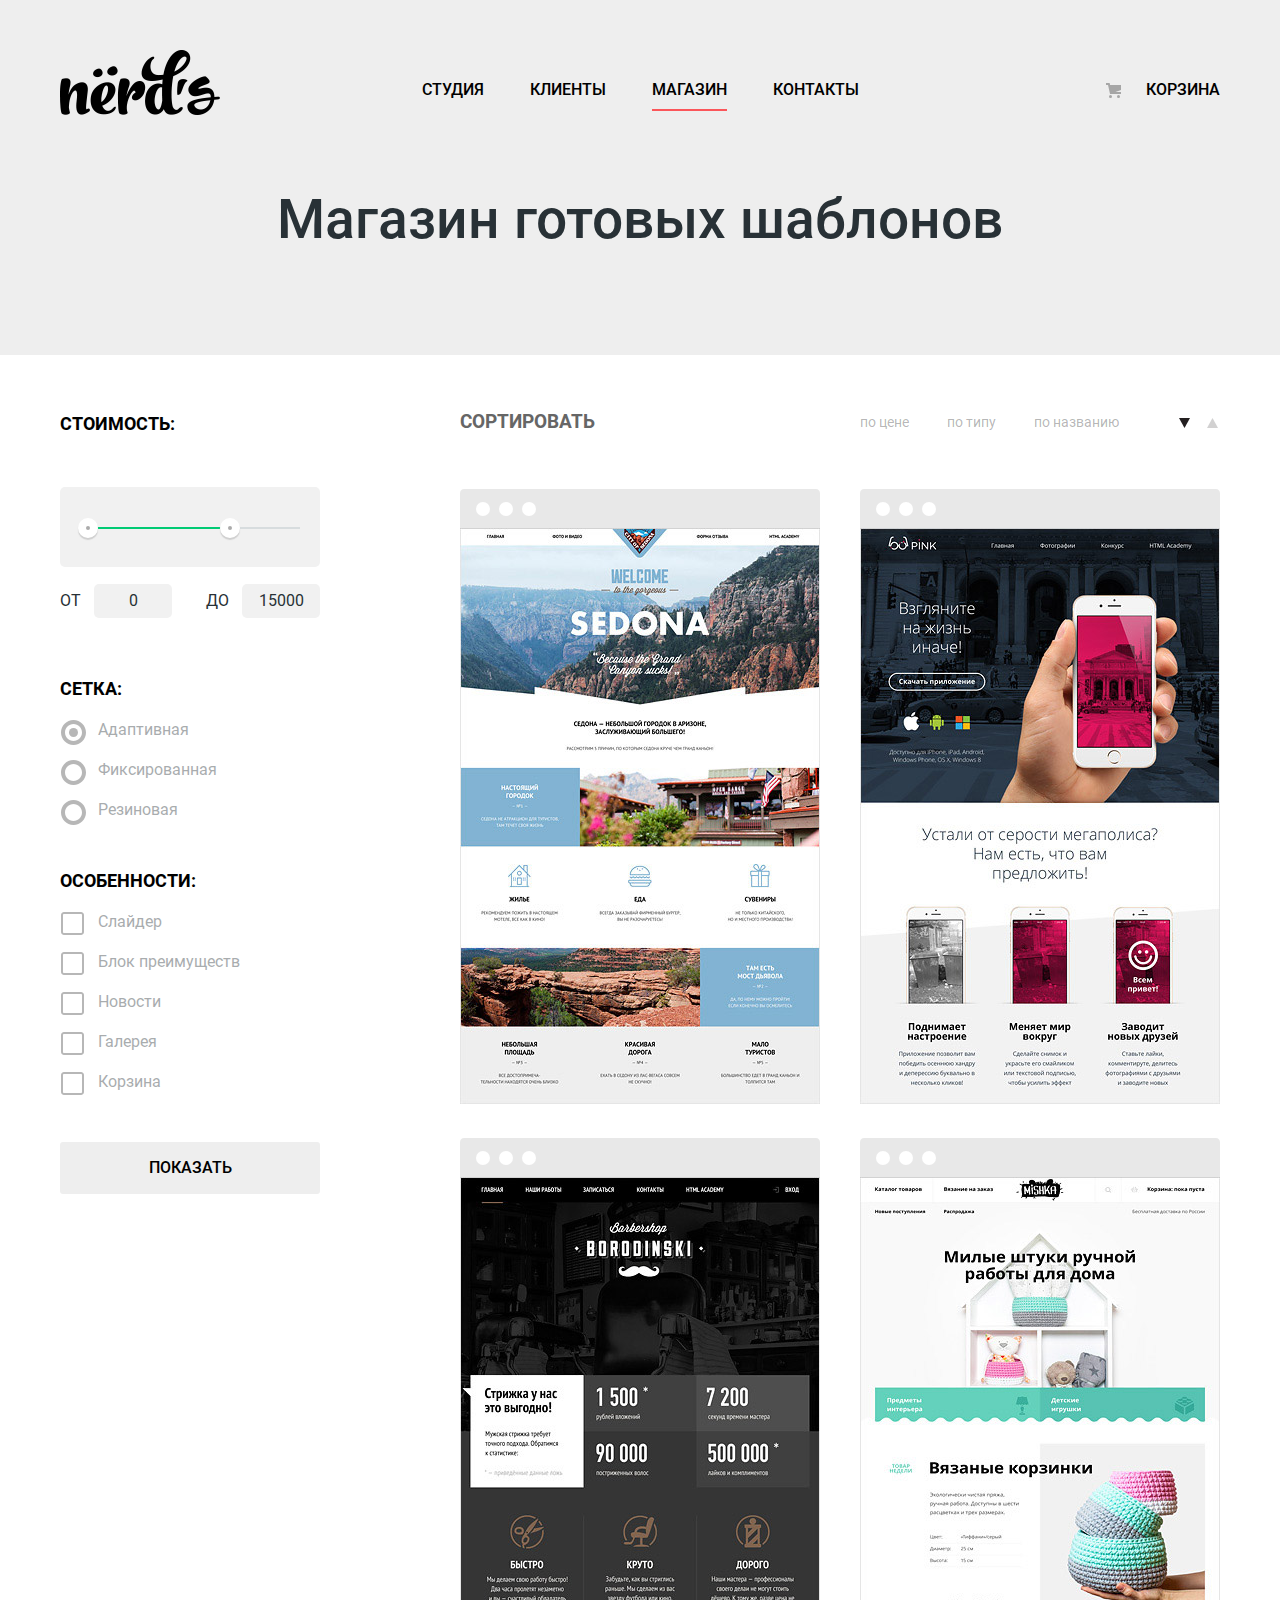
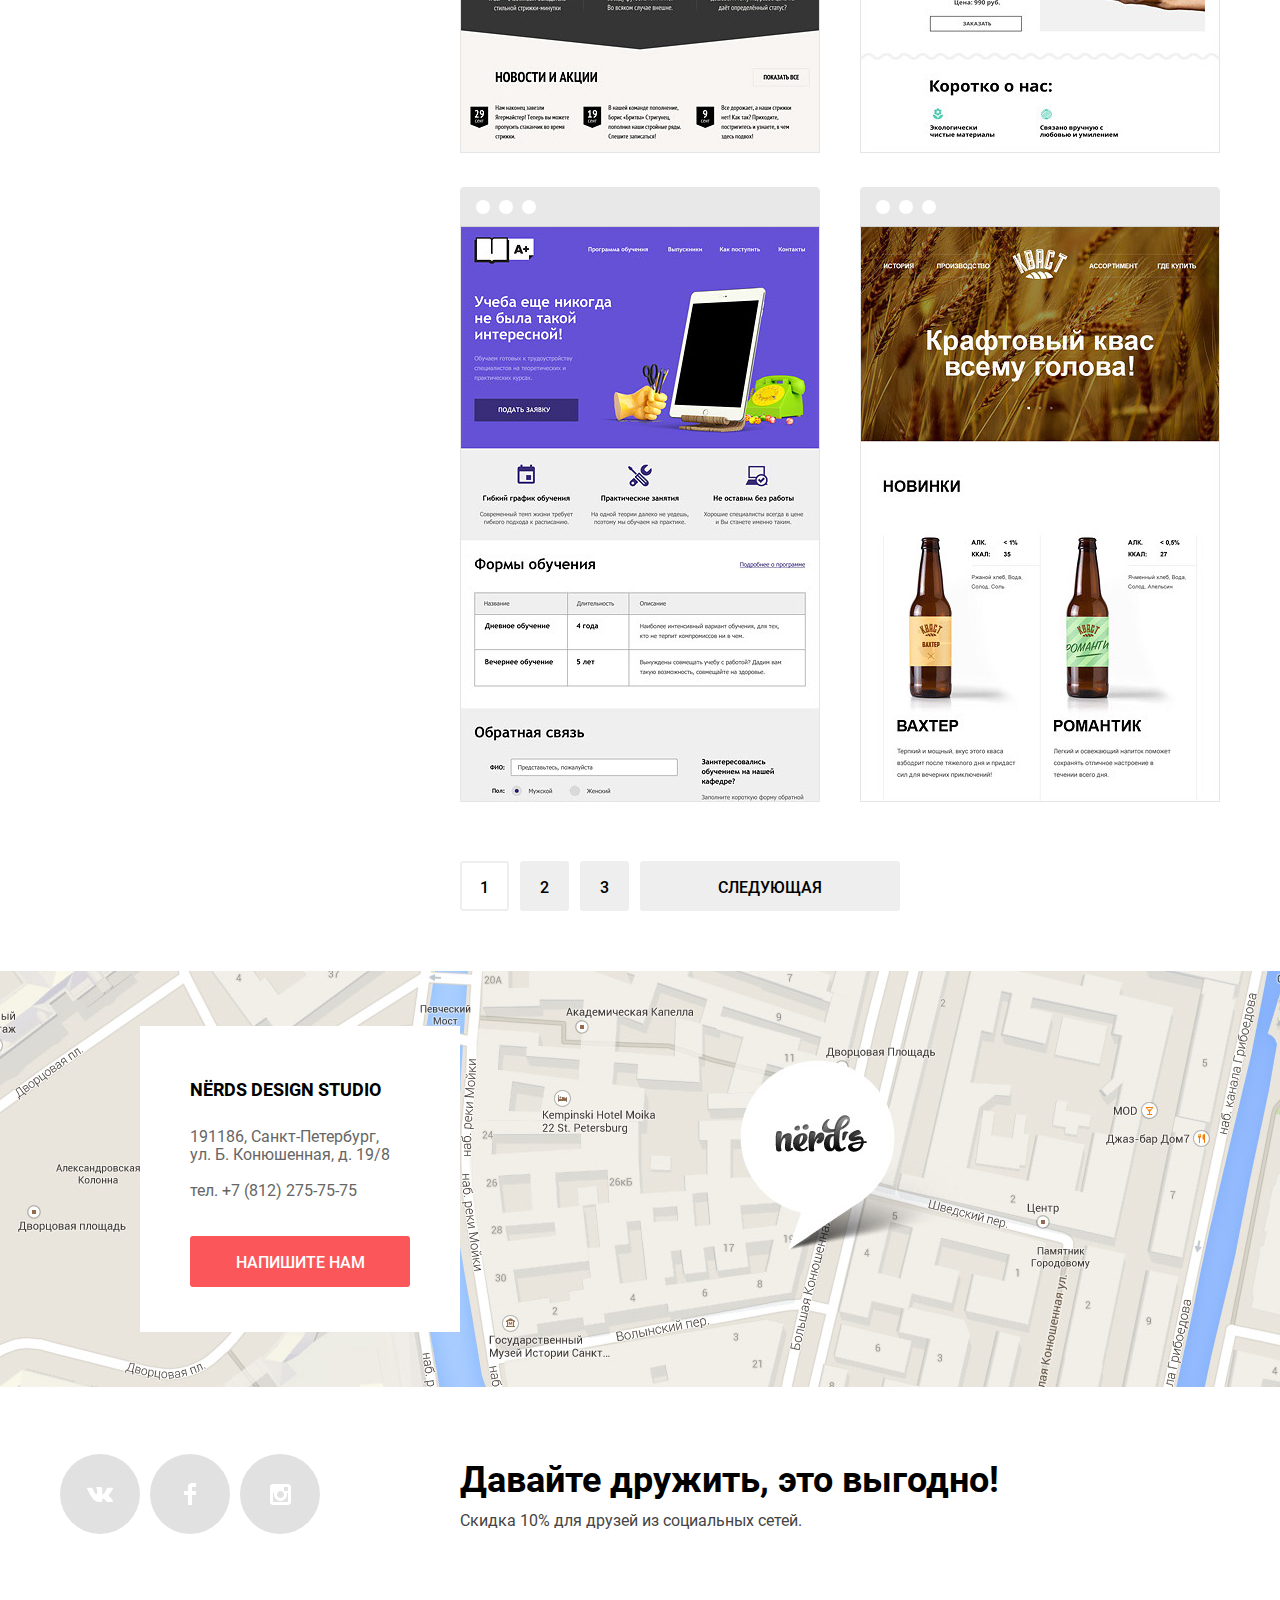
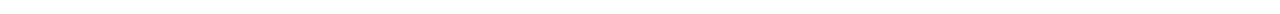
==== catalog.html @ d202fc58 "Подправил по последним замечаниям" ====
<!DOCTYPE html>
<html lang="ru">
  <head>
    <meta charset="UTF-8">
    <title>Магазин готовых товаров</title>
    <link rel="stylesheet" href="css/normalize.css">
    <link rel="stylesheet" href="css/min-main.css">
  </head>
  <body>
    <header class="header-main">
      <nav class="header-nav container-index">
        <a class="logo" href="index.html">
          <img src="img/nerds-logo.png" alt="Дизайн студия Нёрдс" width="160" height="65">
        </a>
        <ul class="nav-list">
          <li><a href="#">Студия</a></li>
          <li><a href="#">Клиенты</a></li>
          <li><a class="nav-current">Магазин</a></li>
          <li><a href="#">Контакты</a></li>
        </ul>
        <ul class="nav-user">
          <li class="user-cart"><a href="#">Корзина</a></li>
        </ul>
      </nav>
    </header>
    <main>
      <h1 class="catalog-title">Магазин готовых шаблонов</h1>
      <div class="container-catalog container-index">
        <aside class="filter-catalog">
          <form action="https://echo.htmlacademy.ru" method="get">
            <fieldset class="filter-price">
              <legend class="sort-name">Стоимость:</legend>
              <div class="slide-range-block">
                <div class="range-controls">
                  <div class="slider-scale">
                    <div class="slider-bar" style=""></div>
                  </div>
                  <div class="toggle toggle-min"></div>
                  <div class="toggle toggle-max"></div>
                </div>
              </div>
              <div class="num-range-block">
                <label for="price-num-min" aria-label="Минимальная цена">От <input id="price-num-min" type="text" name="price-num-min" value="0"></label>
                <label for="price-num-max" aria-label="Максимальная цена">До <input id="price-num-max" type="text" name="price-num-max" value="15000"></label>
                
              </div>
            </fieldset>
            <fieldset class="filter-grid">
              <legend class="sort-name">Сетка:</legend>
              <ul>
                <li class="sort-option">
                  <input class="visually-hidden" id="layout-adaptive" type="radio" name="sort-layout" value="layout-adaptive" checked>
                  <label for="layout-adaptive">Адаптивная</label>
                </li>
                <li class="sort-option">
                  <input class="visually-hidden" id="layout-fix" type="radio" name="sort-layout" value="layout-fix">
                  <label for="layout-fix">Фиксированная</label>
                </li>
                <li class="sort-option">
                  <input class="visually-hidden" id="layout-resp" type="radio" name="sort-layout" value="layout-resp">
                  <label for="layout-resp">Резиновая</label>
                </li>
              </ul>
            </fieldset>
            <fieldset class="filter-features">
              <legend class="sort-name">Особенности:</legend>
              <ul>
                <li class="sort-option">
                  <input class="visually-hidden" id="feature-slider" type="checkbox" name="feature-slider">
                  <label for="feature-slider">Слайдер</label>
                </li>
                <li class="sort-option">
                  <input class="visually-hidden" id="feature-ft" type="checkbox" name="feature-ft">
                  <label for="feature-ft">Блок преимуществ</label>
                </li>
                <li class="sort-option">
                  <input class="visually-hidden" id="feature-news" type="checkbox" name="feature-news">
                  <label for="feature-news">Новости</label>
                </li>
                <li class="sort-option">
                  <input class="visually-hidden" id="feature-gallery" type="checkbox" name="feature-gallery">
                  <label for="feature-gallery">Галерея</label>
                </li>
                <li class="sort-option">
                  <input class="visually-hidden" id="feature-basket" type="checkbox" name="feature-basket">
                  <label for="feature-basket">Корзина</label>
                </li>
              </ul>
            </fieldset>
            <button class="btn" type="submit">Показать</button>
          </form>
        </aside>
        <section class="catalog">
          <h2 class="visually-hidden">Каталог готовых шаблонов</h2>
          <div class="sort-catalog">
            <h3>Сортировать</h3>
            <ul class="sort-list">
              <li><a href="#">по цене</a></li>
              <li><a href="#">по типу</a></li>
              <li><a href="#">по названию</a></li>
            </ul>
            <ul class="sort-direction">
              <li><a class="dir-down dir-active" href="#" aria-label="сортировать от большего к меньшему"></a></li>
              <li><a class="dir-up" href="#" aria-label="сортировать от меньшего к большему"></a></li>
            </ul>
          </div>
          <ul class="catalog-list">
            <li class="catalog-item">
              <img src="img/img-sedona.jpg" alt="пример макета Sedona" width="360" height="576">
              <div class="item-info visually-hidden">
                <h3 class="item-title"><a href="#">Sedona</a></h3>
                <p>Информационный сайт<br> для туристов</p>
                <a class="btn" href="#">9 900 руб.</a>
              </div>
            </li>
            <li class="catalog-item">
              <img src="img/img-pink.jpg" alt="пример макета Pink App" width="360" height="576">
              <div class="item-info visually-hidden">
                <h3 class="item-title"><a href="">Pink App</a></h3>
                <p>Продуктовый лендинг<br> приложения для iOS и Android</p>
                <a class="btn" href="#">9 900 руб.</a>
              </div>
            </li>
            <li class="catalog-item">
              <img src="img/img-barbershop.jpg" alt="пример макета Barbershop" width="360" height="576">
              <div class="item-info visually-hidden">
                <h3 class="item-title"><a href="">Barbershop</a></h3>
                <p>Сайт салона красоты.<br> Для мужчин, да.</p>
                <a class="btn" href="#">9 900 руб.</a>
              </div>
            </li>
            <li class="catalog-item">
              <img src="img/img-mishka.jpg" alt="пример макета MISHKA" width="360" height="576">
              <div class="item-info visually-hidden">
                <h3 class="item-title"><a href="">MISHKA</a></h3>
                <p>Интернет-магазин<br> вязаных игрушек</p>
                <a class="btn" href="#">9 900 руб.</a>
              </div>
            </li>
            <li class="catalog-item">
              <img src="img/img-aplus.jpg" alt="пример макета A Plus" width="360" height="576">
              <div class="item-info visually-hidden">
                <h3 class="item-title"><a href="">A Plus</a></h3>
                <p>Лендинг курсов повышения<br> квалификации</p>
                <a class="btn" href="#">9 900 руб.</a>
              </div>
            </li>
            <li class="catalog-item">
              <img src="img/img-kvast.jpg" alt="пример макета КВАСТ" width="360" height="576">
              <div class="item-info visually-hidden">
                <h3 class="item-title"><a href="">КВАСТ</a></h3>
                <p>Промо-сайт производителя<br> крафтового кваса</p>
                <a class="btn" href="#">9 900 руб.</a>
              </div>
            </li>
          </ul>
          <ul class="pagination-list">
            <li class="pagination-item btn pagination-current"><a>1</a></li>
            <li class="pagination-item btn"><a href="#">2</a></li>
            <li class="pagination-item btn"><a href="#">3</a></li>
            <li class="pagination-next btn"><a href="#">Следующая</a></li>
          </ul>
        </section>
      </div>
    </main>
    <footer>
      <section class="contacts">
        <iframe src="https://www.google.com/maps/embed?pb=!1m18!1m12!1m3!1d999.307319059545!2d30.32062268200421!3d59.93853644055591!2m3!1f0!2f0!3f0!3m2!1i1024!2i768!4f13.1!3m3!1m2!1s0x4696310fca145cc1%3A0x42b32648d8238007!2z0JHQvtC70YzRiNCw0Y8g0JrQvtC90Y7RiNC10L3QvdCw0Y8g0YPQuy4sIDE5LzgsINCh0LDQvdC60YIt0J_QtdGC0LXRgNCx0YPRgNCzLCAxOTExODY!5e0!3m2!1sru!2sru!4v1545558315371" min-width="1200" width="100%" height="416" style="border:0"></iframe>
      <h2 class="visually-hidden">Контакты</h2>
      <div class="contacts-container">
        <div class="contacts-wrapper">
          <h3>NЁRDS DESIGN STUDIO</h3>
          <p>
            191186, Санкт-Петербург,
            ул. Б. Конюшенная, д. 19/8
          </p>
          <p>тел. +7 (812) 275-75-75</p>
          <a class="btn" href="#">Напишите нам</a>
        </div>
      </div>
    </section>
      <div class="container-index main-footer">
        <ul class="social-list">
          <li><a class="social-btn" href="#" aria-label="Нёрдс в Вконтакте"><svg xmlns="http://www.w3.org/2000/svg" width="26" height="15" viewbox="0 0 26 15"><path fill="#fff" d="M16.138 11.51c.956-.309 2.18 2.04 3.483 2.939.978.681 1.727.534 1.727.534l3.473-.05s1.815-.112.957-1.554c-.071-.12-.503-1.069-2.585-3.022-2.177-2.043-1.882-1.712.739-5.244 1.597-2.153 2.236-3.468 2.036-4.028-.192-.539-1.365-.399-1.365-.399L20.69.713c-.381.001-.704.119-.851.515-.003.004-.621 1.666-1.445 3.079-1.741 2.989-2.436 3.148-2.724 2.961-.661-.433-.494-1.737-.494-2.664 0-2.897.432-4.105-.846-4.417-.427-.104-.739-.172-1.828-.182-1.392-.021-2.574 0-3.244.329-.445.223-.786.712-.579.74.26.035.843.16 1.155.586.401.552.389 1.789.389 1.789s.229 3.411-.54 3.834c-.528.29-1.25-.302-2.803-3.016-.793-1.388-1.392-2.922-1.392-2.922s-.116-.285-.326-.441c-.25-.185-.6-.244-.6-.244L.848.684S.29.7.085.946c-.182.218-.015.668-.015.668s2.909 6.881 6.203 10.347c3.02 3.182 6.452 2.971 6.452 2.971h1.555s.469-.054.709-.312c.224-.24.214-.691.214-.691s-.031-2.109.935-2.419z"/></svg></a></li>
          <li><a class="social-btn" href="#" aria-label="Нёрдс в Фейсбуке"><svg xmlns="http://www.w3.org/2000/svg" width="12" height="22" viewbox="0 0 12 22"><path fill="#FFF" d="M12 4V0H8a4 4 0 0 0-4 4v4H0v4h4v10h4V12h4V8H8V4h4z"/></svg></a></li>
          <li><a class="social-btn" href="#" aria-label="Нёрдс в Инстаграме"><svg xmlns="http://www.w3.org/2000/svg" width="21" height="21" viewbox="0 0 21 21"><path fill="#FFF" d="M18 0H3C1.35 0 0 1.35 0 3v15c0 1.65 1.35 3 3 3h15c1.65 0 3-1.35 3-3V3c0-1.65-1.35-3-3-3zm-7.5 7c1.93 0 3.5 1.57 3.5 3.5S12.43 14 10.5 14 7 12.43 7 10.5 8.57 7 10.5 7zM18 18H3V9h1.181A6.504 6.504 0 0 0 4 10.5a6.5 6.5 0 1 0 13 0 6.45 6.45 0 0 0-.181-1.5H18v9zm0-11h-4V3h4v4z"/></svg></a></li>
        </ul>
        <div class="footer-slogan">
          <b>Давайте дружить, это выгодно!</b>
          <p>Скидка 10% для друзей из социальных сетей.</p>
        </div>
      </div>
    </footer>
    <section class="modal-form display-none">
      <h2>Напишите нам</h2>
      <form action="https://echo.htmlacademy.ru" method="post">
        <div class="modal-name">
          <p>
            <label for="name">Ваше имя:</label>
            <input id="name" name="name" type="text" placeholder="Имя Фамилия">
          </p>
          <p>
            <label for="email">Ваш e-mail:</label>
            <input id="email" name="email" type="email" placeholder="email@example.com">
          </p>
        </div>
        <div class="modal-letter">
          <label for="letter">Текст письма:</label>
          <textarea id="letter" name="letter" placeholder="В свободной форме"></textarea>
        </div>
        <button class="btn" type="submit" name="write-us">Отправить</button>
      </form>
      <button class="modal-close" type="button" aria-label="Закрыть модальное окно"></button>
    </section>
    <script src="js/min-script.js"></script>
  </body>
</html>
---- css/min-main.css ----
.header-nav,.main-footer{-webkit-box-align:center}.about-us-promo,.about-us-tab b,.btn,.header-nav,.products-title{text-transform:uppercase}.clients-item:not(:last-child)::after,.promo-list li::before,.user-cart a::before{content:""}.btn,.catalog-title,.clients-item{text-align:center}@font-face{font-family:Roboto;src:url(../fonts/roboto.woff2) format("woff2"),url(../fonts/roboto.woff) format("woff");font-weight:400;font-style:normal}@font-face{font-family:Roboto;src:url(../fonts/robotomedium.woff2) format("woff2"),url(../fonts/robotomedium.woff) format("woff");font-weight:500;font-style:normal}@font-face{font-family:Roboto;src:url(../fonts/robotobold.woff2) format("woff2"),url(../fonts/robotobold.woff) format("woff");font-weight:700;font-style:normal}html{-webkit-box-sizing:border-box;box-sizing:border-box}*,::after,::before{-webkit-box-sizing:inherit;box-sizing:inherit}body{margin:0;padding:0;font-family:Roboto,Arial,sans-serif;font-size:16px;line-height:24px;font-weight:400;color:#283136;background-color:#fff}img{max-width:100%}a{text-decoration:none}.visually-hidden{position:absolute;top:0;left:0;width:1px;height:1px;margin:-1px;border:0;padding:0;clip:rect(0 0 0 0);overflow:hidden}.btn{display:inline-block;font:inherit;line-height:18px;font-weight:500;color:#fff;vertical-align:top;word-break:break-all;background-color:#fb565a;border:none;border-radius:3px}.btn:hover{background-color:#e74246}.btn:active{color:rgba(255,255,255,.3);background-color:#d7373b;-webkit-box-shadow:0 2px 0 0 rgba(0,0,0,.25) inset;box-shadow:0 2px 0 0 rgba(0,0,0,.25) inset}.container-index{position:relative;width:1200px;margin:0 auto;padding:0 20px}.header-main{color:#000;background-color:#eee}.header-nav{display:-webkit-box;display:-ms-flexbox;display:flex;-ms-flex-align:center;align-items:center;padding-top:50px;font-weight:500;line-height:30px}.nav-list,.nav-user{display:-webkit-box;display:-ms-flexbox}.header-nav ul{margin:0 0 0 202px;padding:15px 0 0;list-style:none}.header-nav ul:last-child{margin-left:auto}.nav-list{display:flex}.nav-list li:first-child{padding-left:0}.nav-list li{padding-left:46px}.nav-user{display:flex;-webkit-box-pack:end;-ms-flex-pack:end;justify-content:flex-end}.nav-list a,.nav-user a{padding:10px 0;color:#000}.user-cart a{position:relative;max-width:125px;padding-left:45px}.user-cart a::before{position:absolute;top:13px;left:5px;width:20px;height:20px;background:url(../img/cart-icon.svg) no-repeat}.nav-list a:focus,.nav-list a:hover,.nav-user a:focus,.nav-user a:hover{color:#fb565a}.nav-list a:active,.nav-user a:active{color:rgba(0,0,0,.3)}.nav-current{border-bottom:2px solid #fb565a}.logo{font-size:0;line-height:0}.logo:hover{opacity:.8}.logo:active{opacity:.3}.advantages{background-color:#eee}.advantages .container-index{display:-webkit-box;display:-ms-flexbox;display:flex}.advantages-list{margin:0;padding:0;list-style:none}.advantages-item{display:none;-webkit-box-orient:vertical;-webkit-box-direction:normal;-ms-flex-direction:column;flex-direction:column;-webkit-box-align:start;-ms-flex-align:start;align-items:flex-start;margin:0;padding:77px 640px 80px 0}.advantages-slogan{margin-bottom:25px;min-width:520px;font-size:55px;line-height:55px;font-weight:500;color:#000}.advantages-item p{max-width:420px;margin:0 0 40px;padding:0}.advantages-item .btn{min-width:240px;padding:18px 55px 14px}.advantages-item:first-child{background:url(../img/slide1.png) 93.5% 17px no-repeat}.advantages-item:nth-child(2){background:url(../img/slide2.png) 100% no-repeat}.advantages-item:nth-child(3){background:url(../img/slide3.png) 100% 18px no-repeat}.advantages-controls{position:absolute;bottom:96px;left:50%;display:-webkit-box;display:-ms-flexbox;display:flex;-webkit-box-pack:justify;-ms-flex-pack:justify;justify-content:space-between;width:90px;margin:0;padding:0;z-index:100;list-style:none;-webkit-transform:translateX(-50%);-ms-transform:translateX(-50%);transform:translateX(-50%)}.about-us-dis,.products-item{-webkit-box-orient:vertical;-webkit-box-direction:normal;-ms-flex-direction:column}.advantages-controls label{position:relative;width:18px;height:18px;margin:0;padding:0;border:none;border-radius:50%;z-index:25;background-color:#fff;cursor:pointer}#slider-control-1:checked~.advantages-list .advantages-item:first-child,#slider-control-2:checked~.advantages-list .advantages-item:nth-child(2),#slider-control-3:checked~.advantages-list .advantages-item:nth-child(3){display:-webkit-box;display:-ms-flexbox;display:flex}.products-item,.products-list{display:-webkit-box;display:-ms-flexbox}#slider-control-1:checked~.advantages-controls label:first-child::before,#slider-control-2:checked~.advantages-controls label:nth-child(2)::before,#slider-control-3:checked~.advantages-controls label:nth-child(3)::before{content:"";position:absolute;top:25%;left:5px;z-index:100;width:8px;height:8px;border:2px solid #c1c1c1;border-radius:50%;background-color:#fff}.products{padding-top:80px;border-bottom:2px solid #f4f4f4;color:#283136;background-color:#fff}.products-list{display:flex;margin:0;padding:0;list-style:none}.products-item{display:flex;flex-direction:column;-webkit-box-align:start;-ms-flex-align:start;align-items:flex-start;width:300px;margin-right:100px;margin-bottom:80px}.about-us,.about-us-dis{display:-webkit-box;display:-ms-flexbox}.products-item:first-child{background:url(../img/illustration-1.jpg) no-repeat}.products-item:nth-child(2){background:url(../img/illustration-2.jpg) no-repeat}.products-item:last-child{margin-right:60px;background:url(../img/illustration-3.jpg) no-repeat}.products-title{margin:0 0 18px;padding:170px 0 0;font-size:24px;line-height:30px;font-weight:700;color:#000}.products-item p{max-width:265px;margin:0 0 32px;padding:0 20px 0 0}.products-item .btn{padding:15px 40px}.products-item:nth-child(2) .btn{background-color:#00ca74}.products-item:nth-child(3) .btn{background-color:#efc849}.products-item:nth-child(2) .btn:hover{background-color:#00bc6c}.products-item:nth-child(3) .btn:hover{background-color:#eab534}.products-item:nth-child(2) .btn:active{color:rgba(255,255,255,.3);background-color:#00aa62}.products-item:nth-child(3) .btn:active{color:rgba(255,255,255,.3);background-color:#e5a722}.about-us{display:flex;margin-bottom:50px;padding-top:40px;color:#283136;background-color:#fff}.about-us ul{margin:0;padding:0;list-style:none}.about-us-dis{display:flex;flex-direction:column;width:660px;padding-top:35px}.about-us-tab,.clients ul{display:-webkit-box;display:-ms-flexbox}.about-us-tab,.contacts-container{-webkit-box-orient:vertical;-webkit-box-direction:normal;-ms-flex-direction:column}.about-us-slogan{margin-bottom:32px;font-size:45px;line-height:45px;font-weight:500}.about-us-dis p{margin:0 0 38px;padding:0}.about-us-promo{margin-bottom:25px;font-weight:700;color:#000}.promo-list li{position:relative;padding-left:36px;margin-bottom:24px}.promo-list li::before{position:absolute;top:11px;left:1px;width:25px;height:1px;border:1px solid #fb565a}.about-us-tab{display:flex;flex-direction:column;width:360px;margin-left:140px;padding-top:244px;background:url(../img/nerds-illustration.jpg) no-repeat}.about-us-tab b{padding-left:18px}.success-row{line-height:18px;font-weight:400}.success-row:first-child{font-size:45px;line-height:10.06px;font-weight:700;color:#000}.success-row sup{font-size:30px}.success-row td{padding-top:55px;padding-left:12px}.success-row td:first-child{padding-left:0}.success-row td:last-child{padding-left:18px}.success-row:nth-child(2) td{padding-top:35px}.clients{margin-bottom:80px;padding:44px 32px 38px;border-top:2px solid #f4f4f4;border-bottom:2px solid #f4f4f4}.clients ul{display:flex;margin:0;padding:0;list-style:none}.contacts-container,.contacts-wrapper{display:-webkit-box;display:-ms-flexbox}.clients-item{position:relative;margin-right:95px}.clients-item:first-child{padding-top:17px}.clients-item:nth-child(2){margin-right:103px}.clients-item:nth-child(3){margin-right:121px;padding-top:20px}.clients-item:last-child{margin-right:0;padding-top:7px}.clients-item a{opacity:.2}.clients-item a:hover{opacity:1}.clients-item a:active{opacity:.1}.clients-item:not(:last-child)::after{position:absolute;top:19px;height:52px;width:2px;background-color:#f4f4f4;opacity:1}.clients-item:first-child::after{right:-50px}.clients-item:nth-child(2)::after{right:-45px}.clients-item:nth-child(3)::after{right:-58px}iframe{position:absolute;z-index:1}.contacts-container{position:relative;display:flex;flex-direction:column;max-width:1440px;min-height:416px;margin:0 auto;line-height:18px;color:#666;background:url(../img/map-markerjpg.jpg) center center no-repeat #eee}.contacts-wrapper,.filter-catalog form{-webkit-box-orient:vertical;-webkit-box-direction:normal;-ms-flex-direction:column}.contacts-wrapper{position:absolute;top:55px;left:140px;z-index:2;display:flex;flex-direction:column;-webkit-box-align:start;-ms-flex-align:start;align-items:flex-start;width:320px;padding:49px 50px 45px;background-color:#fff}.main-footer,.social-list{display:-webkit-box;display:-ms-flexbox}.contacts-wrapper h3{margin:0 0 5px;padding:0;font-size:18px;line-height:30px;font-weight:700;color:#000}.contacts-wrapper p{margin:0 0 18px;white-space:pre-line}.contacts-wrapper p:last-of-type{margin-bottom:36px}.contacts-wrapper .btn{-ms-flex-item-align:start;align-self:flex-start;min-width:220px;padding:18px 44px 15px}.main-footer{display:flex;-ms-flex-align:center;align-items:center;padding-top:67px;padding-bottom:80px;line-height:22px;color:#444;background-color:#fff}.main-footer b{font-size:36px;line-height:36px;font-weight:700;color:#000}.social-list{display:flex;margin:0;padding:0;list-style:none}.container-catalog,.social-btn{display:-webkit-box;display:-ms-flexbox}.social-list li{margin-right:10px}.social-btn{display:flex;-webkit-box-align:center;-ms-flex-align:center;align-items:center;-webkit-box-pack:center;-ms-flex-pack:center;justify-content:center;width:80px;height:80px;border:none;border-radius:50%;background-color:#e1e1e1}.social-btn:hover{background-color:#e74246}.social-btn:active{fill-opacity:.3;background-color:#d7373b}.footer-slogan{margin-left:130px;padding-top:5px}.footer-slogan p{margin:12px 0 0;padding:0}.container-catalog{display:flex;-webkit-box-pack:justify;-ms-flex-pack:justify;justify-content:space-between;-ms-flex-wrap:wrap;flex-wrap:wrap;margin-top:54px}.catalog-title{margin:0;padding:77px 0 108px;font-size:55px;line-height:55px;font-weight:500;background-color:#eee}.filter-catalog .sort-name,.item-title a{font-weight:700;text-transform:uppercase}.filter-catalog{width:260px;min-height:780px;line-height:20px;background-color:#fff}.filter-catalog .btn,.filter-catalog input{background-color:#eee}.filter-catalog form{display:-webkit-box;display:-ms-flexbox;display:flex;flex-direction:column;min-height:780px}.catalog,.item-info{-ms-flex-direction:column;-webkit-box-orient:vertical;-webkit-box-direction:normal}.filter-catalog fieldset{margin:0;padding:0;border:none}.filter-catalog .sort-name{margin-bottom:16px;font-size:18px;line-height:30px;color:#000}.filter-catalog input:disabled+label{opacity:.3}.filter-catalog ul{margin:0;padding:0;list-style:none}.filter-catalog .btn{padding:17px 0;color:#000}.filter-catalog .btn:active{color:rgba(0,0,0,.3);background:#d5d5d5}.filter-catalog .filter-price{margin-bottom:56px;line-height:22px;text-transform:uppercase}.filter-price .sort-name{margin-bottom:48px}.slide-range-block{display:block}.range-controls{position:relative;height:80px;margin-bottom:17px;padding-top:40px;padding-left:20px;padding-right:20px;background-color:#f1f1f1;border-radius:5px}.slider-scale{height:2px;background:#d7dcde}.slider-bar{width:70%;height:2px;background:#00ca74}.toggle{position:absolute;top:31px;left:0;width:20px;height:20px;padding:0;border:8px solid #fff;background-color:#ababab;-webkit-box-shadow:0 2px 1px 0 #cfcfcf;box-shadow:0 2px 1px 0 #cfcfcf;border-radius:50%;cursor:pointer}.toggle-min{left:18px}.toggle-max{left:160px}.num-range-block{font-size:0}.num-range-block label{display:inline-block;width:50%;font-size:16px;text-transform:uppercase}.num-range-block input{width:78px;margin-left:9px;padding:8px 10px;text-align:center;color:#283136;border:none;border-radius:5px;background:#f1f1f1}.num-range-block label:nth-child(2){text-align:right}.filter-features input,.filter-grid input{margin-bottom:24px}.filter-features label,.filter-grid label{padding-left:32px;opacity:.4}.filter-features label:hover,.filter-grid label:hover{opacity:1}.filter-catalog .filter-grid{margin-bottom:26px}.sort-option{position:relative;margin:0 0 20px 6px}.filter-features input:checked~label::before,.filter-features label::before,.filter-grid input:checked~label::before,.filter-grid label::before{position:absolute;top:0;left:-5px;width:25px;height:25px;content:""}.filter-grid label::before{background:url(../img/radio-off.svg) no-repeat}.filter-grid input:checked~label::before{background:url(../img/radio-on.svg) no-repeat}.filter-catalog .filter-features{margin-bottom:30px}.filter-features label::before{background:url(../img/checkbox-off.svg) no-repeat}.filter-features input:checked~label::before{background:url(../img/checkbox-on.svg) no-repeat}.catalog{display:-webkit-box;display:-ms-flexbox;display:flex;flex-direction:column;width:760px;line-height:18px;color:#666;background-color:#fff}.sort-catalog{display:-webkit-box;display:-ms-flexbox;display:flex;-webkit-box-align:end;-ms-flex-align:end;align-items:flex-end;margin-bottom:58px}.sort-catalog h3{margin:4px 265px 0 0;padding:0;text-transform:uppercase}.sort-direction,.sort-list{display:-webkit-box;display:-ms-flexbox;display:flex;margin:0;padding:0;list-style:none}.sort-list{margin-right:60px}.sort-list li:not(:last-child){margin-right:38px}.sort-list a{font-size:14px;color:rgba(0,0,0,.3)}.sort-direction li{position:relative;padding:4px}.sort-direction li:nth-child(2){margin-left:20px}.dir-down::before,.dir-up::before{position:absolute;top:-5px;left:0;content:"";width:15px;height:15px;opacity:.2}.dir-down::before{background:url(../img/icon-down-dir.svg) no-repeat}.dir-up::before{background:url(../img/icon-up-dir.svg) no-repeat}.dir-active.dir-down::before,.dir-active.dir-up::before{opacity:1}.dir-down:hover::before,.dir-up:hover:before{opacity:.6}.sort-direction a:hover,.sort-list a:hover{color:rgba(0,0,0,.6)}.sort-direction a:active,.sort-direction a:focus,.sort-list a:active,.sort-list a:focus{color:#000}.catalog-list{display:-webkit-box;display:-ms-flexbox;display:flex;-webkit-box-pack:justify;-ms-flex-pack:justify;justify-content:space-between;-ms-flex-wrap:wrap;flex-wrap:wrap;width:760px;margin:0 0 25px;padding:0;list-style:none}.catalog-item{position:relative;width:360px;margin-bottom:30px;padding-top:39px}.catalog-item::before{position:absolute;top:0;left:0;content:"";width:100%;height:40px;background:url(../img/browser.svg) no-repeat;opacity:.12}.item-info{position:absolute;bottom:0;display:-webkit-box;display:-ms-flexbox;display:flex;flex-direction:column;-webkit-box-align:center;-ms-flex-align:center;align-items:center;width:100%;max-height:580px;padding-top:30px;padding-bottom:45px;text-align:center;overflow:overlay;background-color:#eee}.item-info p{margin:0 0 32px}.item-info .btn{padding:15px 60px}.item-info .btn:active,.item-info .btn:hover{color:#fff}.item-title{margin:0 0 15px}.item-title a{font-size:18px;line-height:30px;color:#000}.catalog-item:hover::before{opacity:1}.catalog-item:hover .item-info{top:auto;height:auto;clip:auto}.pagination-list{display:-webkit-box;display:-ms-flexbox;display:flex;margin:0 0 60px;padding:0;text-transform:uppercase;list-style:none}.pagination-item,.pagination-next{position:relative;margin-right:11px;padding:18px 20px 10px;text-align:center;background-color:#eee}.pagination-next{width:260px;min-height:50px}.pagination-item a,.pagination-next a{font-weight:500;color:#000}.pagination-item:hover,.pagination-next:hover{background-color:#dfdfdf}.pagination-item:active{background-color:#d5d5d5}.pagination-item:active a,.pagination-next:active a{color:rgba(0,0,0,.3)}.pagination-current,.pagination-current:active,.pagination-current:hover{background-color:#fff;-webkit-box-shadow:#eee 0 0 0 2px inset;box-shadow:#eee 0 0 0 2px inset}.pagination-current:active a{color:rgba(0,0,0,1)}.modal-form{position:fixed;bottom:180px;left:50%;z-index:100;display:-webkit-box;display:-ms-flexbox;display:flex;-webkit-box-orient:vertical;-webkit-box-direction:normal;-ms-flex-direction:column;flex-direction:column;-webkit-box-align:start;-ms-flex-align:start;align-items:flex-start;width:960px;min-height:590px;margin-left:-480px;padding:70px 100px;line-height:18px;font-weight:700;color:#000;background-color:#fff;-webkit-box-shadow:0 20px 40px 0 rgba(0,1,1,.75);box-shadow:0 20px 40px 0 rgba(0,1,1,.75);-webkit-animation:bounce .6s;animation:bounce .6s}.modal-form form{width:100%}.modal-form h2{margin:0 0 40px;font-size:45px;line-height:45px;font-weight:500}.modal-name{display:-webkit-box;display:-ms-flexbox;display:flex;-webkit-box-pack:justify;-ms-flex-pack:justify;justify-content:space-between;margin-bottom:30px}.modal-name p{margin:0}.modal-letter{margin:0 0 45px}.modal-letter textarea{width:100%;min-height:118px}.modal-form label{display:block;margin-bottom:10px}.modal-name input{width:360px;min-height:50px}.modal-form input,.modal-form textarea{padding-left:12px;font:inherit;line-height:18px;font-weight:400;color:#a1a1a1;background-color:transparent;border:2px solid #d7dcde;outline:0}.modal-form textarea{padding-top:12px}.modal-form input:hover,.modal-form textarea:hover{border-color:#b4b9bb}.modal-form input:focus,.modal-form textarea:focus{color:#444;border-color:#000}.modal-form input:invalid,.modal-form textarea:invalid{color:#e74246;border-color:#e74246}.modal-form .btn{min-width:260px;padding:15px 20px}.modal-close{position:absolute;top:80px;right:120px;margin:0;padding:0;border:none;font-size:0;background:0 0;opacity:.3;cursor:pointer;outline:0}.modal-close::before{content:"";position:absolute;width:21px;height:21px;background:url(../img/close-cross.svg) no-repeat}.modal-close:hover{opacity:1}.modal-close:active{opacity:.1}.display-none{display:none}.modal-err{-webkit-animation:shake .6s;animation:shake .6s}@-webkit-keyframes bounce{0%{-webkit-transform:translateY(-2000px);transform:translateY(-2000px)}70%{-webkit-transform:translateY(30px);transform:translateY(30px)}90%{-webkit-transform:translateY(-10px);transform:translateY(-10px)}100%{-webkit-transform:translateY(0);transform:translateY(0)}}@keyframes bounce{0%{-webkit-transform:translateY(-2000px);transform:translateY(-2000px)}70%{-webkit-transform:translateY(30px);transform:translateY(30px)}90%{-webkit-transform:translateY(-10px);transform:translateY(-10px)}100%{-webkit-transform:translateY(0);transform:translateY(0)}}@-webkit-keyframes shake{0%,100%{-webkit-transform:translateX(0);transform:translateX(0)}10%,30%,50%,70%,90%{-webkit-transform:translateX(-10px);transform:translateX(-10px)}20%,40%,60%,80%{-webkit-transform:translateX(10px);transform:translateX(10px)}}@keyframes shake{0%,100%{-webkit-transform:translateX(0);transform:translateX(0)}10%,30%,50%,70%,90%{-webkit-transform:translateX(-10px);transform:translateX(-10px)}20%,40%,60%,80%{-webkit-transform:translateX(10px);transform:translateX(10px)}}
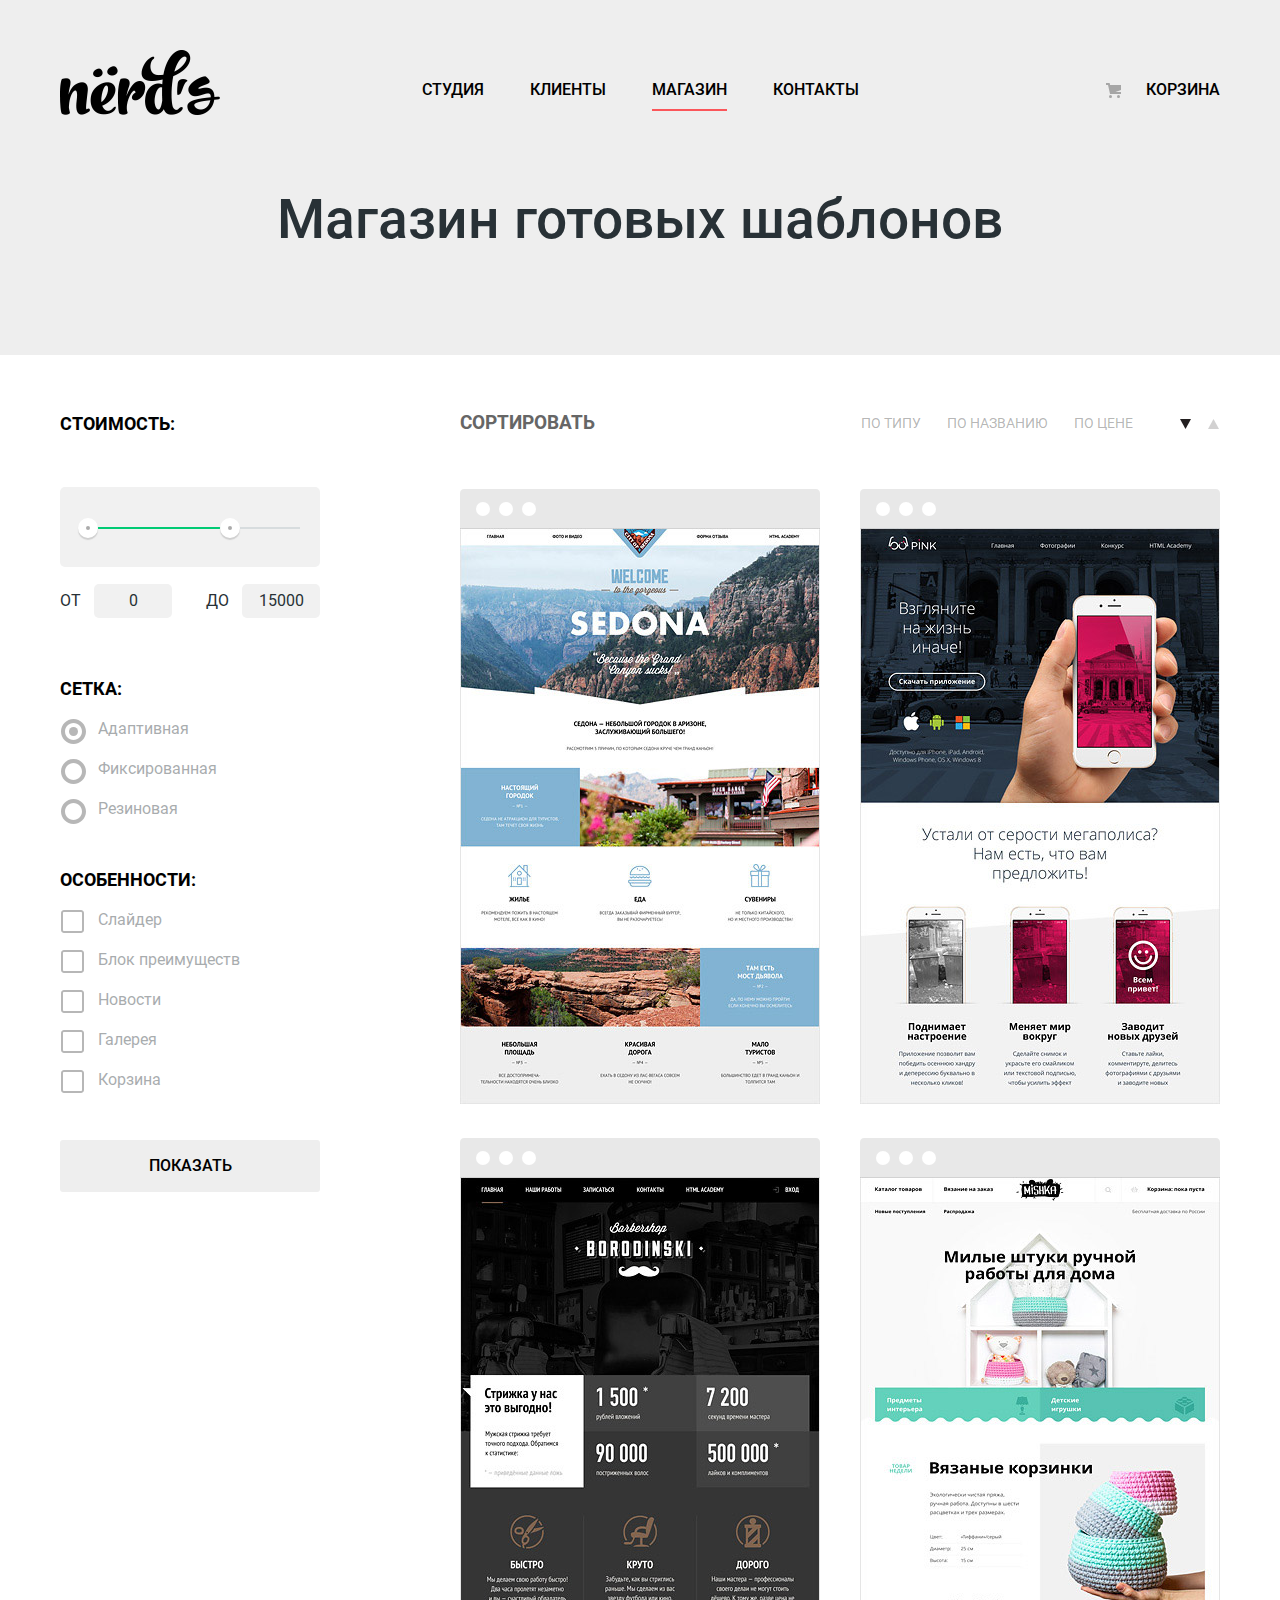
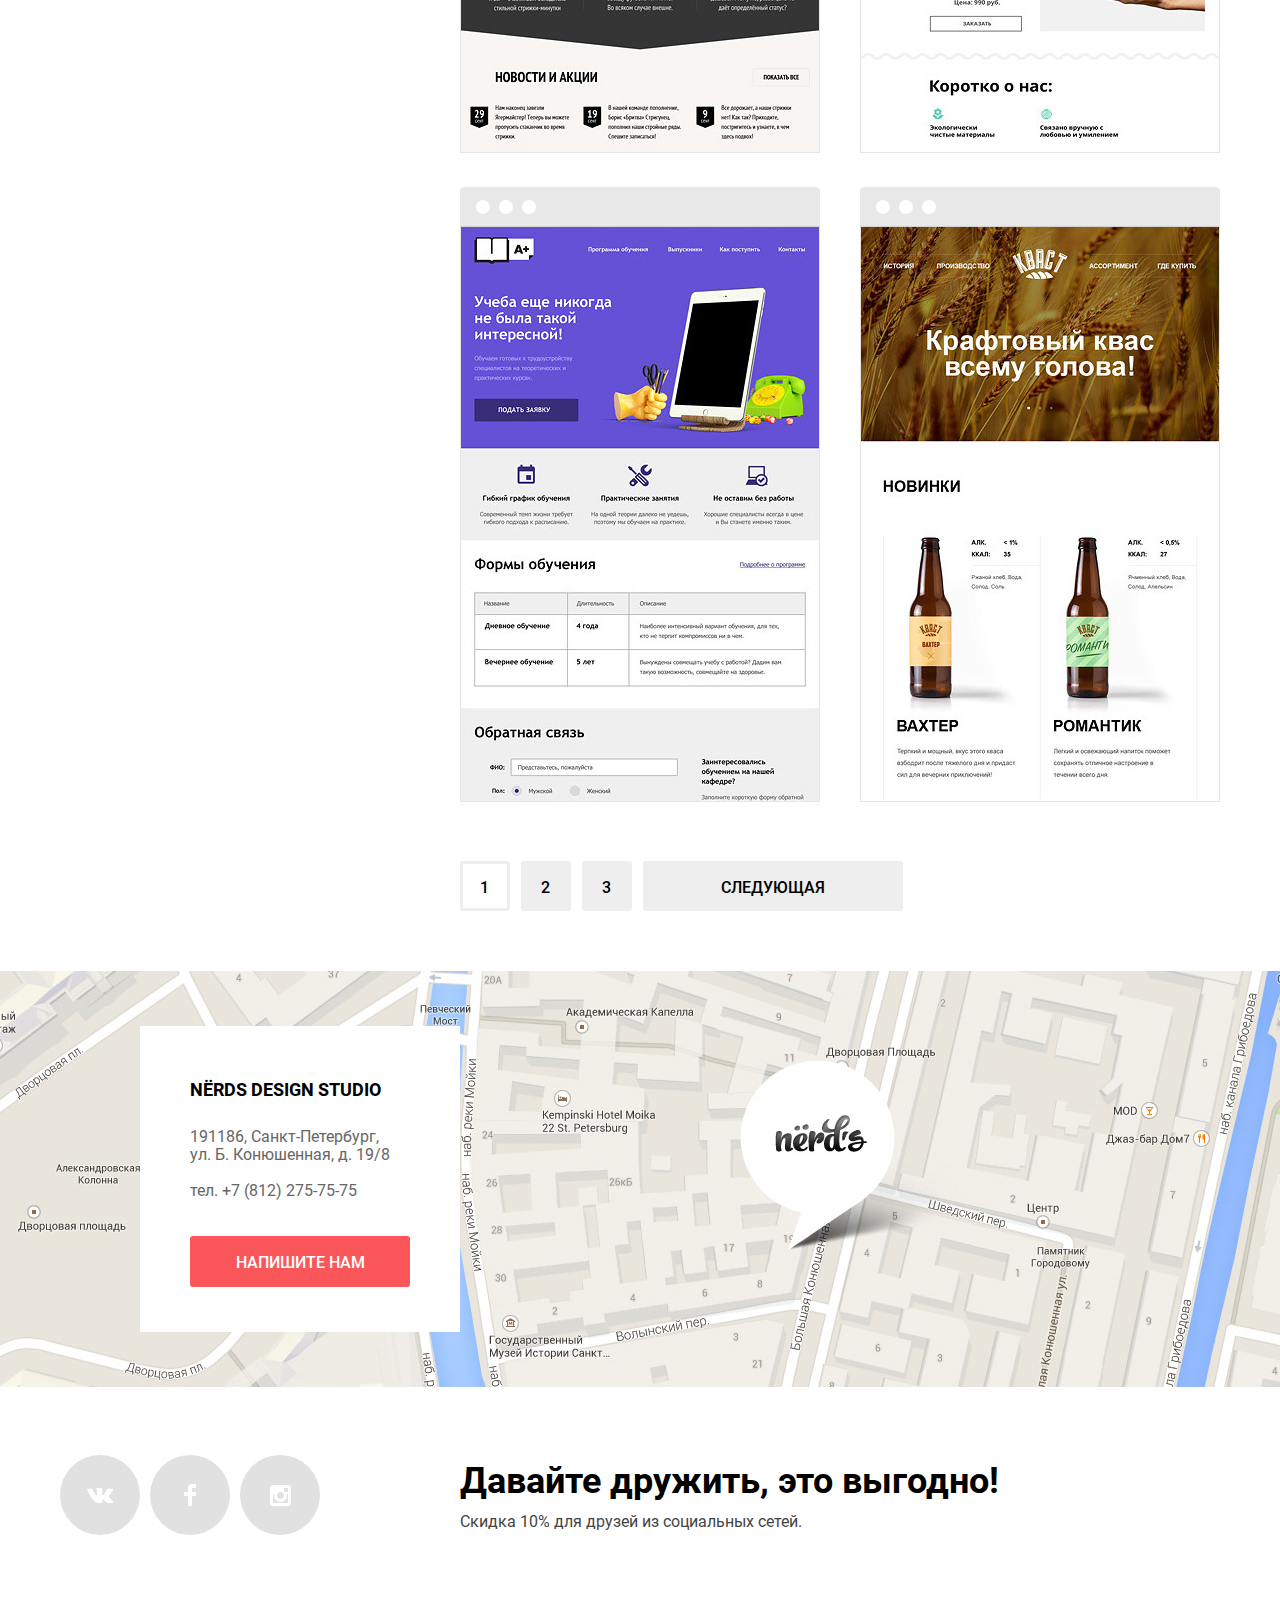
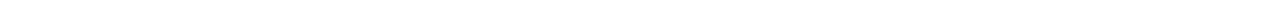
==== commit c21feacb: "Поправил критерии" ====
--- a/catalog.html
+++ b/catalog.html
@@ -3,8 +3,8 @@
   <head>
     <meta charset="UTF-8">
     <title>Магазин готовых товаров</title>
-    <link rel="stylesheet" href="css/normalize.css">
-    <link rel="stylesheet" href="css/min-main.css">
+    <link rel="stylesheet" href="css/min-normalize.css">
+    <link rel="stylesheet" href="css/main.css">
   </head>
   <body>
     <header class="header-main">
@@ -23,7 +23,7 @@
         </ul>
       </nav>
     </header>
-    <main>
+    <main class="main-container">
       <h1 class="catalog-title">Магазин готовых шаблонов</h1>
       <div class="container-catalog container-index">
         <aside class="filter-catalog">
@@ -95,9 +95,9 @@
           <div class="sort-catalog">
             <h3>Сортировать</h3>
             <ul class="sort-list">
-              <li><a href="#">по цене</a></li>
               <li><a href="#">по типу</a></li>
               <li><a href="#">по названию</a></li>
+              <li><a href="#">по цене</a></li>
             </ul>
             <ul class="sort-direction">
               <li><a class="dir-down dir-active" href="#" aria-label="сортировать от большего к меньшему"></a></li>
@@ -105,67 +105,73 @@
             </ul>
           </div>
           <ul class="catalog-list">
-            <li class="catalog-item">
+            <li class="catalog-item" tabindex="0">
               <img src="img/img-sedona.jpg" alt="пример макета Sedona" width="360" height="576">
               <div class="item-info visually-hidden">
                 <h3 class="item-title"><a href="#">Sedona</a></h3>
-                <p>Информационный сайт<br> для туристов</p>
-                <a class="btn" href="#">9 900 руб.</a>
-              </div>
-            </li>
-            <li class="catalog-item">
+                <p>Информационный сайт
+                   для туристов</p>
+                <a class="btn" href="#">9 900 руб.</a>
+              </div>
+            </li>
+            <li class="catalog-item" tabindex="0">
               <img src="img/img-pink.jpg" alt="пример макета Pink App" width="360" height="576">
               <div class="item-info visually-hidden">
                 <h3 class="item-title"><a href="">Pink App</a></h3>
-                <p>Продуктовый лендинг<br> приложения для iOS и Android</p>
-                <a class="btn" href="#">9 900 руб.</a>
-              </div>
-            </li>
-            <li class="catalog-item">
+                <p>Продуктовый лендинг
+                  приложения для iOS и Android</p>
+                <a class="btn" href="#">9 900 руб.</a>
+              </div>
+            </li>
+            <li class="catalog-item" tabindex="0">
               <img src="img/img-barbershop.jpg" alt="пример макета Barbershop" width="360" height="576">
               <div class="item-info visually-hidden">
                 <h3 class="item-title"><a href="">Barbershop</a></h3>
-                <p>Сайт салона красоты.<br> Для мужчин, да.</p>
-                <a class="btn" href="#">9 900 руб.</a>
-              </div>
-            </li>
-            <li class="catalog-item">
+                <p>Сайт салона красоты.
+                  Для мужчин, да.</p>
+                <a class="btn" href="#">9 900 руб.</a>
+              </div>
+            </li>
+            <li class="catalog-item" tabindex="0">
               <img src="img/img-mishka.jpg" alt="пример макета MISHKA" width="360" height="576">
               <div class="item-info visually-hidden">
                 <h3 class="item-title"><a href="">MISHKA</a></h3>
-                <p>Интернет-магазин<br> вязаных игрушек</p>
-                <a class="btn" href="#">9 900 руб.</a>
-              </div>
-            </li>
-            <li class="catalog-item">
+                <p>Интернет-магазин
+                  вязаных игрушек</p>
+                <a class="btn" href="#">9 900 руб.</a>
+              </div>
+            </li>
+            <li class="catalog-item" tabindex="0">
               <img src="img/img-aplus.jpg" alt="пример макета A Plus" width="360" height="576">
               <div class="item-info visually-hidden">
                 <h3 class="item-title"><a href="">A Plus</a></h3>
-                <p>Лендинг курсов повышения<br> квалификации</p>
-                <a class="btn" href="#">9 900 руб.</a>
-              </div>
-            </li>
-            <li class="catalog-item">
+                <p>Лендинг курсов повышения
+                  квалификации</p>
+                <a class="btn" href="#">9 900 руб.</a>
+              </div>
+            </li>
+            <li class="catalog-item" tabindex="0">
               <img src="img/img-kvast.jpg" alt="пример макета КВАСТ" width="360" height="576">
               <div class="item-info visually-hidden">
                 <h3 class="item-title"><a href="">КВАСТ</a></h3>
-                <p>Промо-сайт производителя<br> крафтового кваса</p>
+                <p>Промо-сайт производителя
+                  крафтового кваса</p>
                 <a class="btn" href="#">9 900 руб.</a>
               </div>
             </li>
           </ul>
           <ul class="pagination-list">
-            <li class="pagination-item btn pagination-current"><a>1</a></li>
-            <li class="pagination-item btn"><a href="#">2</a></li>
-            <li class="pagination-item btn"><a href="#">3</a></li>
-            <li class="pagination-next btn"><a href="#">Следующая</a></li>
+            <li><a class="pagination-item btn pagination-current" aria-label="Страница 1">1</a></li>
+            <li><a class="pagination-item btn" href="#" aria-label="Страница 2">2</a></li>
+            <li><a class="pagination-item btn" href="#" aria-label="Страница 3">3</a></li>
+            <li><a class="pagination-next btn" href="#" aria-label="Следующая страница">Следующая</a></li>
           </ul>
         </section>
       </div>
     </main>
     <footer>
       <section class="contacts">
-        <iframe src="https://www.google.com/maps/embed?pb=!1m18!1m12!1m3!1d999.307319059545!2d30.32062268200421!3d59.93853644055591!2m3!1f0!2f0!3f0!3m2!1i1024!2i768!4f13.1!3m3!1m2!1s0x4696310fca145cc1%3A0x42b32648d8238007!2z0JHQvtC70YzRiNCw0Y8g0JrQvtC90Y7RiNC10L3QvdCw0Y8g0YPQuy4sIDE5LzgsINCh0LDQvdC60YIt0J_QtdGC0LXRgNCx0YPRgNCzLCAxOTExODY!5e0!3m2!1sru!2sru!4v1545558315371" min-width="1200" width="100%" height="416" style="border:0"></iframe>
+        <iframe class="imap" src="https://www.google.com/maps/embed?pb=!1m18!1m12!1m3!1d999.307319059545!2d30.32062268200421!3d59.93853644055591!2m3!1f0!2f0!3f0!3m2!1i1024!2i768!4f13.1!3m3!1m2!1s0x4696310fca145cc1%3A0x42b32648d8238007!2z0JHQvtC70YzRiNCw0Y8g0JrQvtC90Y7RiNC10L3QvdCw0Y8g0YPQuy4sIDE5LzgsINCh0LDQvdC60YIt0J_QtdGC0LXRgNCx0YPRgNCzLCAxOTExODY!5e0!3m2!1sru!2sru!4v1545558315371" height="416" style="border:0"></iframe>
       <h2 class="visually-hidden">Контакты</h2>
       <div class="contacts-container">
         <div class="contacts-wrapper">
@@ -175,7 +181,7 @@
             ул. Б. Конюшенная, д. 19/8
           </p>
           <p>тел. +7 (812) 275-75-75</p>
-          <a class="btn" href="#">Напишите нам</a>
+          <a class="btn" href="modal-form.html">Напишите нам</a>
         </div>
       </div>
     </section>
--- a/css/main.css
+++ b/css/main.css
@@ -0,0 +1,1729 @@
+@font-face { 
+  font-family: "Roboto";
+  src: 
+       url("../fonts/roboto.woff2") format("woff2"),
+       url("../fonts/roboto.woff") format("woff");
+  font-weight: 400;
+  font-style: normal;
+}
+
+@font-face { 
+  font-family: "Roboto";
+  src: 
+       url("../fonts/robotomedium.woff2") format("woff2"),
+       url("../fonts/robotomedium.woff") format("woff");
+  font-weight: 500;
+  font-style: normal;
+}
+
+@font-face { 
+  font-family: "Roboto";
+  src: 
+       url("../fonts/robotobold.woff2") format("woff2"),
+       url("../fonts/robotobold.woff") format("woff");
+  font-weight: 700;
+  font-style: normal;
+}
+
+html {
+  -webkit-box-sizing: border-box;
+          box-sizing: border-box;
+}
+
+*,*::before,*::after {
+  -webkit-box-sizing: inherit;
+          box-sizing: inherit;
+}
+
+body {
+  margin: 0;
+  padding: 0;
+
+  font-family: "Roboto", Arial, sans-serif;
+  font-size: 16px;
+  line-height: 24px;
+  font-weight: 400;
+  color: #283136;
+
+  background-color: #fff;
+}
+
+img {
+  max-width: 100%;
+}
+
+a {
+  text-decoration: none;
+}
+
+.visually-hidden {
+  position: absolute;
+  top: 0;
+  left: 0;
+
+  width: 1px;
+  height: 1px;
+  margin: -1px;
+  border: 0;
+  padding: 0;
+
+  clip: rect(0 0 0 0);
+  overflow: hidden;
+}
+
+.btn {
+  display: inline-block;
+
+  font: inherit;
+  text-align: center;
+  line-height: 18px;
+  font-weight: 500;
+  color: #fff;
+  vertical-align: top;
+  text-transform: uppercase;
+  word-break: break-all;
+
+  background-color: #fb565a;
+  border: none;
+  border-radius: 3px;
+}
+
+.btn:hover {
+  background-color: #e74246;
+}
+
+.btn:active {
+  color: rgba(255, 255, 255, 0.3);
+
+  background-color: #d7373b;
+  -webkit-box-shadow: 0 2px 0 0
+            rgba(0, 0, 0, 0.25)
+              inset;
+          box-shadow: 0 2px 0 0
+            rgba(0, 0, 0, 0.25)
+              inset;
+}
+
+.container-index {
+  position: relative;
+
+  width: 1200px;
+  margin: 0 auto;
+  padding: 0 20px;
+}
+
+/* Хеддер и навигация */
+.header-main {
+  min-width: 1200px;
+
+  color: #000;
+
+  background-color: #eee;
+}
+
+.header-nav {
+  display: -webkit-box;
+  display: -ms-flexbox;
+  display: flex;
+  -webkit-box-align: center;
+      -ms-flex-align: center;
+          align-items: center;
+
+  padding-top: 50px;
+
+  font-weight: 500;
+  line-height: 30px;
+  text-transform: uppercase;
+}
+
+.header-nav ul {
+  margin: 0;
+  margin-left: 202px;
+  padding: 0;
+  padding-top: 15px;
+
+  list-style: none;
+}
+
+.header-nav ul:last-child {
+  margin-left: auto;
+}
+
+.nav-list {
+  display: -webkit-box;
+  display: -ms-flexbox;
+  display: flex;
+}
+
+.nav-list li:first-child {
+  padding-left: 0;
+}
+
+.nav-list li {
+  padding-left: 46px;
+}
+
+.nav-user {
+  display: -webkit-box;
+  display: -ms-flexbox;
+  display: flex;
+  -webkit-box-pack: end;
+      -ms-flex-pack: end;
+          justify-content: flex-end;
+}
+
+.nav-list a,
+.nav-user a {
+  padding: 10px 0;
+
+  color: #000;
+}
+
+.user-cart a {
+  position: relative;
+
+  max-width: 125px;
+  padding-left: 45px;
+}
+
+.user-cart a::before {
+  position: absolute;
+  top: 13px;
+  left: 5px;
+
+  content: "";
+
+  width: 20px;
+  height: 20px;
+
+  background: url("../img/cart-icon.svg") no-repeat;
+}
+
+.nav-list a:hover,
+.nav-list a:focus,
+.nav-user a:hover,
+.nav-user a:focus {
+  color: #fb565a;
+}
+
+.nav-list a:active,
+.nav-user a:active {
+  color: rgba(0, 0, 0, 0.3);
+}
+
+.nav-current {
+  border-bottom: 2px solid #fb565a;
+}
+
+.logo {
+  font-size: 0;
+  line-height: 0;
+}
+
+.logo:hover {
+  opacity: 0.8;
+}
+
+.logo:active {
+  opacity: 0.3;
+}
+
+.main-container {
+  min-width: 1200px;
+}
+
+ /* Преимущества и Слайдер */
+.advantages {
+  background-color: #eee;
+}
+
+.advantages .container-index {
+  display: -webkit-box;
+  display: -ms-flexbox;
+  display: flex;
+}
+
+.advantages-list {
+  margin: 0;
+  padding: 0;
+
+  list-style: none;
+}
+
+.advantages-item {
+  display: none;
+  -webkit-box-orient: vertical;
+  -webkit-box-direction: normal;
+      -ms-flex-direction: column;
+          flex-direction: column;
+  -webkit-box-align: start;
+      -ms-flex-align: start;
+          align-items: flex-start;
+  margin: 0;
+  padding: 0;
+  padding-top: 77px;
+  padding-bottom: 80px;
+  padding-right: 640px;
+}
+
+.advantages-slogan {
+  margin-bottom: 25px;
+
+  min-width: 520px;
+  font-size: 55px;
+  line-height: 55px;
+  font-weight: 500;
+  color: #000;
+}
+
+.advantages-item p {
+  max-width: 420px;
+  margin: 0;
+  margin-bottom: 40px;
+  padding: 0;
+}
+
+.advantages-item .btn {
+  min-width: 240px;
+  padding: 18px 55px 14px;
+}
+
+.advantages-item:first-child {
+  background: transparent
+              url("../img/slide1.png")
+              no-repeat
+              93.5% 17px;
+}
+
+.advantages-item:nth-child(2) {
+  background: transparent
+              url("../img/slide2.png")
+              no-repeat
+              100%;
+}
+
+.advantages-item:nth-child(3) {
+  background: transparent
+              url("../img/slide3.png")
+              no-repeat
+              100% 18px;
+}
+
+/* Переключатели слайдов */
+.advantages-controls {
+  position: absolute;
+  bottom: 96px;
+  left: 50%;
+
+  display: -webkit-box;
+
+  display: -ms-flexbox;
+
+  display: flex;
+  -webkit-box-pack: justify;
+      -ms-flex-pack: justify;
+          justify-content: space-between;
+  width: 90px;
+  margin: 0;
+  padding: 0;
+  z-index: 100;
+
+  list-style: none;
+
+  -webkit-transform: translateX(-50%);
+
+      -ms-transform: translateX(-50%);
+
+          transform: translateX(-50%);
+}
+
+/* Кругляши кнопочки */
+.advantages-controls label {
+  position: relative;
+
+  width: 18px;
+  height: 18px;
+  margin: 0;
+  padding: 0;
+  border: none;
+  border-radius: 50%;
+  z-index: 25;
+
+  background-color: #fff;
+
+  cursor: pointer;
+}
+
+#slider-control-1:checked ~ .advantages-list .advantages-item:first-child,
+#slider-control-2:checked ~ .advantages-list .advantages-item:nth-child(2),
+#slider-control-3:checked ~ .advantages-list .advantages-item:nth-child(3) {
+  display: -webkit-box;
+  display: -ms-flexbox;
+  display: flex;
+}
+
+#slider-control-1:checked ~ .advantages-controls label:first-child::before,
+#slider-control-2:checked ~ .advantages-controls label:nth-child(2)::before,
+#slider-control-3:checked ~ .advantages-controls label:nth-child(3)::before
+ {
+  content: "";
+
+  position: absolute;
+  top: 25%;
+  left: 5px;
+  z-index: 100;
+
+  width: 8px;
+  height: 8px;
+  border: 2px solid #c1c1c1;
+
+  border-radius: 50%;
+
+  background-color: #fff;
+}
+
+/* Label outline */
+.advantages input[name="slider-controls"]:first-child:focus ~ .advantages-controls label:first-child,
+.advantages input[name="slider-controls"]:nth-child(2):focus ~ .advantages-controls label:nth-child(2),
+.advantages input[name="slider-controls"]:nth-child(3):focus ~ .advantages-controls label:nth-child(3) {
+outline: 5px auto -webkit-focus-ring-color;
+}
+
+/* Услуги */
+.products {
+  padding-top: 80px;
+  border-bottom: 2px solid #f4f4f4;
+
+  color: #283136;
+
+  background-color: #fff;
+}
+
+.products-list {
+  display: -webkit-box;
+  display: -ms-flexbox;
+  display: flex;
+  margin: 0;
+  padding: 0;
+
+  list-style: none;
+}
+
+.products-item {
+  display: -webkit-box;
+  display: -ms-flexbox;
+  display: flex;
+  -webkit-box-orient: vertical;
+  -webkit-box-direction: normal;
+      -ms-flex-direction: column;
+          flex-direction: column;
+  -webkit-box-align: start;
+      -ms-flex-align: start;
+          align-items: flex-start;
+  width: 300px;
+  margin-right: 100px;
+  margin-bottom: 80px;
+}
+
+.products-item:first-child {
+  background: transparent
+              url("../img/illustration-1.jpg")
+              no-repeat;
+}
+
+.products-item:nth-child(2) {
+  background: transparent
+              url("../img/illustration-2.jpg")
+              no-repeat;
+}
+
+.products-item:last-child {
+  margin-right: 60px;
+
+  background: transparent
+              url("../img/illustration-3.jpg")
+              no-repeat;
+}
+
+.products-title {
+  margin: 0;
+  margin-bottom: 18px;
+  padding: 0;
+  padding-top: 170px;
+
+  font-size: 24px;
+  line-height: 30px;
+  font-weight: 700;
+  color: #000;
+  text-transform: uppercase;
+}
+
+.products-item p {
+  max-width: 265px;
+  margin: 0;
+  margin-bottom: 32px;
+  padding: 0;
+  padding-right: 20px;
+}
+
+/* Услуги -- Кнопки */
+.products-item .btn {
+  padding: 15px 40px 15px;
+}
+
+.products-item:nth-child(2) .btn {
+  background-color: #00ca74;
+}
+
+.products-item:nth-child(3) .btn {
+  background-color: #efc849;
+}
+
+.products-item:nth-child(2) .btn:hover {
+  background-color: #00bc6c;
+}
+
+.products-item:nth-child(3) .btn:hover {
+  background-color: #eab534;
+}
+
+.products-item:nth-child(2) .btn:active {
+  color: rgba(255, 255, 255, 0.3);
+
+  background-color: #00aa62;
+}
+
+.products-item:nth-child(3) .btn:active {
+  color: rgba(255, 255, 255, 0.3);
+  
+  background-color: #e5a722;
+}
+
+/* О нас */
+.about-us {
+  display: -webkit-box;
+  display: -ms-flexbox;
+  display: flex;
+  margin-bottom: 50px;
+  padding-top: 40px;
+
+  color: #283136;
+
+  background-color: #fff;
+}
+
+.about-us ul {
+  margin: 0;
+  padding: 0;
+
+  list-style: none;
+}
+
+.about-us-dis {
+  display: -webkit-box;
+  display: -ms-flexbox;
+  display: flex;
+  -webkit-box-orient: vertical;
+  -webkit-box-direction: normal;
+      -ms-flex-direction: column;
+          flex-direction: column;
+  width: 660px;
+  padding-top: 35px;
+}
+
+.about-us-slogan {
+  margin-bottom: 32px;
+
+  font-size: 45px;
+  line-height: 45px;
+  font-weight: 500;
+}
+
+.about-us-dis p {
+  margin: 0;
+  margin-bottom: 38px;
+  padding: 0;
+}
+
+.about-us-promo {
+  margin-bottom: 25px;
+
+  font-weight: 700;
+  color: #000;
+  text-transform: uppercase;
+}
+
+.promo-list li {
+  position: relative;
+
+  padding-left: 36px;
+  margin-bottom: 24px;
+}
+
+.promo-list li::before {
+  position: absolute;
+  top: 11px;
+  left: 1px;
+
+  content: "";
+  width: 25px;
+  height: 1px;
+  border: 1px solid #fb565a;
+}
+
+.about-us-tab {
+  display: -webkit-box;
+  display: -ms-flexbox;
+  display: flex;
+  -webkit-box-orient: vertical;
+  -webkit-box-direction: normal;
+      -ms-flex-direction: column;
+          flex-direction: column;
+  width: 360px;
+  margin-left: 140px;
+  padding-top: 244px;
+
+  background: transparent
+              url("../img/nerds-illustration.jpg")
+              no-repeat;
+}
+
+.about-us-tab b {
+  padding-left: 18px;
+
+  text-transform: uppercase;
+}
+
+.success-row {
+  line-height: 18px;
+  font-weight: 400;
+}
+
+.success-row:first-child {
+  font-size: 45px;
+  line-height: 10.06px;
+  font-weight: 700;
+  color: #000;
+}
+
+.success-row sup {
+  font-size: 30px;
+}
+
+.success-row td {
+  padding-top: 55px;
+  padding-left: 12px;
+}
+
+.success-row td:first-child {
+  padding-left: 0;
+}
+
+.success-row td:last-child {
+  padding-left: 18px;
+}
+
+.success-row:nth-child(2) td {
+  padding-top: 35px;
+}
+
+/* Наши клиенты */
+.clients {
+  margin-bottom: 80px;
+  padding: 44px 32px 38px;
+  border-top: 2px solid #f4f4f4;
+  border-bottom: 2px solid #f4f4f4;
+}
+
+.clients ul {
+  display: -webkit-box;
+  display: -ms-flexbox;
+  display: flex;
+  margin: 0;
+  padding: 0;
+
+  list-style: none;
+}
+
+.clients-item {
+  position: relative;
+
+  margin-right: 95px;
+
+  text-align: center;
+}
+
+.clients-item:first-child {
+  padding-top: 17px;
+}
+
+.clients-item:nth-child(2) {
+  margin-right: 103px;
+}
+
+.clients-item:nth-child(3) {
+  margin-right: 121px;
+  padding-top: 20px;
+}
+
+.clients-item:last-child {
+  margin-right: 0;
+  padding-top: 7px;
+}
+
+.clients-item a {
+  opacity: 0.2;
+}
+
+.clients-item a:hover {
+  opacity: 1;
+}
+
+.clients-item a:active {
+  opacity: 0.1;
+}
+
+/* декоративные чёрточки -- Клиенты*/
+.clients-item:not(:last-child)::after {
+  position: absolute;
+  top: 19px;
+
+  content: "";
+
+  height: 52px;
+  width: 2px;
+
+  background-color: #f4f4f4;
+  opacity: 1;
+}
+
+.clients-item:first-child::after {
+  right: -50px;
+}
+
+.clients-item:nth-child(2)::after {
+  right: -45px;
+}
+
+.clients-item:nth-child(3)::after {
+  right: -58px;
+}
+
+
+/* Футер Контакты */
+.imap {
+  position: absolute;
+  z-index: 1;
+
+  width: 100%;
+  min-width: 1200px;
+}
+
+.contacts-container {
+  position: relative;
+
+  display: -webkit-box;
+
+  display: -ms-flexbox;
+
+  display: flex;
+  -webkit-box-orient: vertical;
+  -webkit-box-direction: normal;
+      -ms-flex-direction: column;
+          flex-direction: column;
+  max-width: 1440px;
+  min-height: 416px;
+  margin: 0 auto;
+
+  line-height: 18px;
+  color: #666;
+
+  background: #eee
+              url("../img/map-markerjpg.jpg")
+              center center
+              no-repeat;
+}
+
+.contacts-wrapper {
+  position: absolute;
+  top: 55px;
+  left: 140px;
+  z-index: 2;
+
+  display: -webkit-box;
+
+  display: -ms-flexbox;
+
+  display: flex;
+  -webkit-box-orient: vertical;
+  -webkit-box-direction: normal;
+      -ms-flex-direction: column;
+          flex-direction: column;
+  -webkit-box-align: start;
+      -ms-flex-align: start;
+          align-items: flex-start;
+  width: 320px;
+  padding: 49px 50px 45px;
+
+  background-color: #fff;
+}
+
+.contacts-wrapper h3 {
+  margin: 0;
+  margin-bottom: 5px;
+  padding: 0;
+
+  font-size: 18px;
+  line-height: 30px;
+  font-weight: 700;
+  color: #000;
+}
+
+.contacts-wrapper p {
+  margin: 0;
+  margin-bottom: 18px;
+
+  white-space: pre-line;
+}
+
+.contacts-wrapper p:last-of-type {
+  margin-bottom: 36px;
+}
+
+.contacts-wrapper .btn {
+  -ms-flex-item-align: start;
+      align-self: flex-start;
+  min-width: 220px;
+  padding: 18px 44px 15px;
+}
+
+/* Футер */
+.main-footer {
+  display: -webkit-box;
+  display: -ms-flexbox;
+  display: flex;
+  -webkit-box-align: center;
+      -ms-flex-align: center;
+          align-items: center;
+  padding-top: 68px;
+  padding-bottom: 80px;
+
+  line-height: 22px;
+  color: #444;
+
+  background-color: #fff;
+}
+
+.main-footer b {
+  font-size: 36px;
+  line-height: 36px;
+  font-weight: 700;
+  color: #000;
+}
+
+.social-list {
+  display: -webkit-box;
+  display: -ms-flexbox;
+  display: flex;
+  margin: 0;
+  padding: 0;
+
+  list-style: none;
+}
+
+.social-list li {
+  margin-right: 10px;
+}
+
+.social-btn {
+  display: -webkit-box;
+  display: -ms-flexbox;
+  display: flex;
+  -webkit-box-align: center;
+      -ms-flex-align: center;
+          align-items: center;
+  -webkit-box-pack: center;
+      -ms-flex-pack: center;
+          justify-content: center;
+  width: 80px;
+  height: 80px;
+
+  border: none;
+  border-radius: 50%;
+
+  background-color: #e1e1e1;
+}
+
+.social-btn:hover {
+  background-color: #e74246;
+}
+
+.social-btn:active {
+  fill-opacity: 0.3;
+  background-color: #d7373b;
+}
+
+.footer-slogan {
+  margin-left: 130px;
+  padding-top: 5px;
+}
+
+.footer-slogan p {
+  margin: 0;
+  margin-top: 12px;
+  padding: 0;
+}
+
+/* Инпуты Каталога */
+.container-catalog {
+  display: -webkit-box;
+  display: -ms-flexbox;
+  display: flex;
+  -webkit-box-pack: justify;
+      -ms-flex-pack: justify;
+          justify-content: space-between;
+  -ms-flex-wrap: wrap;
+      flex-wrap: wrap;
+
+  margin-top: 54px;
+}
+
+.catalog-title {
+  margin: 0;
+  padding: 0;
+  padding-top: 77px;
+  padding-bottom: 108px;
+
+  font-size: 55px;
+  line-height: 55px;
+  font-weight: 500;
+
+  text-align: center;
+
+  background-color: #eee;
+}
+
+.filter-catalog {
+  width: 260px;
+  min-height: 780px;
+
+  line-height: 20px;
+
+  background-color: #fff;
+}
+
+.filter-catalog form {
+  display: -webkit-box;
+  display: -ms-flexbox;
+  display: flex;
+  -webkit-box-orient: vertical;
+  -webkit-box-direction: normal;
+      -ms-flex-direction: column;
+          flex-direction: column;
+  min-height: 780px;
+}
+
+.filter-catalog fieldset {
+  margin: 0;
+  padding: 0;
+
+  border: none;
+}
+
+.filter-catalog .sort-name {
+  margin-bottom: 15px;
+
+  font-size: 18px;
+  line-height: 30px;
+  font-weight: 700;
+  color: #000;
+  text-transform: uppercase;
+}
+
+.filter-catalog input {
+  background-color: #eee;
+}
+
+.filter-catalog input:disabled + label {
+  opacity: 0.3;
+}
+
+.filter-catalog ul {
+  margin: 0;
+  padding: 0;
+
+  list-style: none;
+}
+
+.filter-catalog .btn {
+  padding: 17px 0;
+
+  color: #000;
+
+  background-color: #eee;
+}
+
+.filter-catalog .btn:hover,
+.filter-catalog .btn:focus {
+  background: #dfdfdf;
+}
+
+.filter-catalog .btn:active {
+  color: rgba(0, 0, 0, 0.3);
+
+  background: #d5d5d5;
+}
+
+/* Сортировка --- Стоимость */
+.filter-catalog .filter-price {
+  margin-bottom: 56px;
+
+  line-height: 22px;
+  text-transform: uppercase;
+}
+
+.filter-price .sort-name {
+  margin-bottom: 48px;
+}
+
+.slide-range-block {
+  display: block;
+}
+
+.range-controls {
+  position: relative;
+
+  height: 80px;
+  margin-bottom: 17px;
+  padding-top: 40px;
+  padding-left: 20px;
+  padding-right: 20px;
+
+  background-color: #f1f1f1;
+
+  border-radius: 5px;
+}
+
+.slider-scale {
+  height: 2px;
+
+  background: #d7dcde;
+}
+
+.slider-bar {
+  width: 70%;
+  height: 2px;
+
+  background: #00ca74;
+}
+
+.toggle {
+  position: absolute;
+  top: 31px;
+  left: 0;
+
+  width: 20px;
+  height: 20px;
+  padding: 0;
+
+  border: 8px solid #fff;
+  background-color: #ababab;
+  -webkit-box-shadow: 0 2px 1px 0
+            #cfcfcf;
+          box-shadow: 0 2px 1px 0
+            #cfcfcf;
+  border-radius: 50%;
+  cursor: pointer;
+}
+
+.toggle-min {
+  left: 18px;
+}
+
+.toggle-max {
+  left: 160px;
+}
+
+.num-range-block {
+  font-size: 0;
+}
+
+.num-range-block label {
+  display: inline-block;
+  width: 50%;
+
+  font-size: 16px;
+  text-transform: uppercase;
+  vertical-align: top;
+}
+
+.num-range-block input {
+  width: 78px;
+  margin-left: 9px;
+  padding: 8px 10px;
+
+  text-align: center;
+  color: #283136;
+
+  border: none;
+  border-radius: 5px;
+  background: #f1f1f1;
+}
+
+/* максимальная цена */
+.num-range-block label:nth-child(2) {
+  text-align: right;
+}
+
+/* Сортировка --- Сетка & Особенности */
+.filter-grid input,
+.filter-features input {
+  margin-bottom: 24px;
+}
+
+.filter-grid label,
+.filter-features label {
+  padding-left: 32px;
+
+  opacity: 0.4;
+}
+
+.filter-grid label:hover,
+.filter-features label:hover,
+.sort-option input:focus + label,
+.sort-option input:focus + label {
+  opacity: 1;
+}
+
+/* Сортировка --- Сетка */
+.filter-catalog .filter-grid {
+  margin-bottom: 26px;
+}
+
+.sort-option {
+  position: relative;
+
+  margin: 0;
+  margin-left: 6px;
+  margin-bottom: 20px;
+}
+
+.filter-grid label::before,
+.filter-grid input:checked ~ label::before {
+  position: absolute;
+  top: 0;
+  left: -5px;
+
+  content: "";
+
+  width: 25px;
+  height: 25px;
+}
+
+.filter-grid label::before{
+  background: url("../img/radio-off.svg")
+              no-repeat;
+}
+
+.filter-grid input:checked ~ label::before{
+  background: url("../img/radio-on.svg")
+              no-repeat;
+}
+
+/* Сортировка --- Особенности */
+.filter-catalog .filter-features {
+  margin-bottom: 30px;
+}
+
+.filter-features label::before,
+.filter-features input:checked ~ label::before {
+  position: absolute;
+  top: 0;
+  left: -5px;
+
+  content: "";
+
+  width: 25px;
+  height: 25px;
+}
+
+.filter-features label::before{
+  background: url("../img/checkbox-off.svg")
+              no-repeat;
+}
+
+.filter-features input:checked ~ label::before{
+  background: url("../img/checkbox-on.svg")
+              no-repeat;
+}
+
+/* Каталог готовых шаблонов */
+.catalog {
+  display: -webkit-box;
+  display: -ms-flexbox;
+  display: flex;
+  -webkit-box-orient: vertical;
+  -webkit-box-direction: normal;
+      -ms-flex-direction: column;
+          flex-direction: column;
+  width: 760px;
+
+  line-height: 18px;
+  color: #666;
+
+  background-color: #fff;
+}
+
+/* Каталог --- Сортировка-Крошки */
+.sort-catalog {
+  display: -webkit-box;
+  display: -ms-flexbox;
+  display: flex;
+  -webkit-box-align: end;
+      -ms-flex-align: end;
+          align-items: flex-end;
+  margin-bottom: 57px;
+}
+
+.sort-catalog h3 {
+  margin: 0;
+  margin-top: 5px;
+  margin-right: 266px;
+  padding: 0;
+
+  text-transform: uppercase;
+}
+
+.sort-list,
+.sort-direction {
+  display: -webkit-box;
+  display: -ms-flexbox;
+  display: flex;
+  margin: 0;
+  padding: 0;
+
+  list-style: none;
+}
+
+.sort-list {
+  margin-right: 47px;
+}
+
+.sort-list li:not(:last-child) {
+  margin-right: 26px;
+}
+
+.sort-list a {
+  font-size: 14px;
+  color: rgba(0, 0, 0, 0.3);
+  text-transform: uppercase;
+}
+
+.sort-direction li {
+  position: relative;
+
+  padding: 4px;
+}
+
+.sort-direction li:nth-child(2) {
+  margin-left: 20px;
+}
+
+.dir-down::before,
+.dir-up::before {
+  position: absolute;
+  top: -5px;
+  left: 0;
+
+  content: "";
+
+  width: 15px;
+  height: 15px;
+
+  opacity: 0.2;
+}
+
+.dir-down::before {
+  background: url("../img/icon-down-dir.svg")
+              no-repeat;
+}
+
+.dir-up::before {
+  background: url("../img/icon-up-dir.svg")
+              no-repeat;
+}
+
+.dir-active::before {
+  opacity: 1;
+}
+
+.dir-down:hover::before,
+.dir-down:focus::before,
+.dir-up:hover:before,
+.dir-up:focus:before {
+  opacity: 0.6;
+}
+
+.dir-down:active::before,
+.dir-up:active:before {
+  opacity: 1;
+}
+
+.sort-list a:hover,
+.sort-direction a:hover,
+.sort-direction a:focus {
+  color: rgba(0, 0, 0, 0.6);
+}
+
+.sort-list a:focus,
+.sort-list a:active {
+  color: #000;
+}
+
+    /* Каталог - карточка товаров */
+.catalog-list {
+  display: -webkit-box;
+  display: -ms-flexbox;
+  display: flex;
+  -webkit-box-pack: justify;
+      -ms-flex-pack: justify;
+          justify-content: space-between;
+  -ms-flex-wrap: wrap;
+      flex-wrap: wrap;
+  width: 760px;
+  margin: 0;
+  margin-bottom: 25px;
+  padding: 0;
+
+  list-style: none;
+}
+
+.catalog-item {
+  position: relative;
+
+  width: 360px;
+  margin-bottom: 30px;
+  padding-top: 39px;
+  outline: none;
+}
+
+.catalog-item::before {
+  position: absolute;
+  top: 0;
+  left: 0;
+
+  content: "";
+
+  width: 100%;
+  height: 40px;
+
+  background: url("../img/browser.svg")
+              no-repeat;
+  opacity: 0.12;
+}
+
+.item-info {
+  position: absolute;
+  bottom: 5px;
+
+  display: -webkit-box;
+
+  display: -ms-flexbox;
+
+  display: flex;
+  -webkit-box-orient: vertical;
+  -webkit-box-direction: normal;
+      -ms-flex-direction: column;
+          flex-direction: column;
+  -webkit-box-align: center;
+      -ms-flex-align: center;
+          align-items: center;
+  width: 100%;
+  max-height: 580px;
+  padding: 25px 20px 45px;
+
+  text-align: center;
+
+  overflow: overlay;
+  background-color: #eee;
+}
+
+.item-info p {
+  margin: 0;
+  margin-bottom: 32px;
+  white-space: pre-line;
+}
+
+.item-info .btn {
+  padding: 15px 60px;
+}
+
+.item-info .btn:hover,
+.item-info .btn:active {
+  color: #fff;
+}
+.item-title {
+  margin: 0;
+  margin-bottom: 14px;
+}
+
+.item-title a {
+  font-size: 18px;
+  line-height: 30px;
+  font-weight: 700;
+  color: #000;
+  text-transform: uppercase;
+}
+
+.catalog-item:hover::before,
+.catalog-item:focus::before{
+  opacity: 1;
+}
+
+.catalog-item:hover .item-info,
+.catalog-item:focus .item-info {
+  top: auto;
+
+  height: auto;
+
+  clip: auto;
+}
+
+/* Пагинация */
+.pagination-list {
+  display: -webkit-box;
+  display: -ms-flexbox;
+  display: flex;
+  text-align: center;
+  margin: 0;
+  margin-bottom: 60px;
+  padding: 0;
+
+  text-transform: uppercase;
+  list-style: none;
+}
+
+.pagination-item,
+.pagination-next {
+  margin-right: 11px;
+  padding: 18px 21px 14px 20px;
+
+  text-align: center;
+}
+
+.pagination-next {
+  width: 260px;
+  min-height: 50px;
+}
+
+.pagination-item,
+.pagination-next {
+  font-weight: 500;
+  color: #000;
+}
+
+.pagination-item,
+.pagination-next { 
+  background-color: #eee;
+}
+
+.pagination-item:hover,
+.pagination-item:focus,
+.pagination-next:hover,
+.pagination-next:focus {
+  background-color: #dfdfdf;
+}
+
+.pagination-item:active {
+  background-color: #d5d5d5;
+}
+
+.pagination-item:active,
+.pagination-next:active {
+  color: rgba(0, 0, 0, 0.3);
+}
+
+.pagination-current,
+.pagination-current:hover,
+.pagination-current:active {
+  background-color: #fff;
+  -webkit-box-shadow: #eee
+              0 0 0 3px
+              inset;
+          box-shadow: #eee
+              0 0 0 3px
+              inset;
+}
+
+.pagination-current:active {
+  color: rgba(0, 0, 0, 1);
+}
+
+/* Модальная форма */
+.modal-form {
+  position: fixed;
+  bottom: 180px;
+  left: 50%;
+  z-index: 100;
+
+  display: -webkit-box;
+
+  display: -ms-flexbox;
+
+  display: flex;
+  -webkit-box-orient: vertical;
+  -webkit-box-direction: normal;
+      -ms-flex-direction: column;
+          flex-direction: column;
+  -webkit-box-align: start;
+      -ms-flex-align: start;
+          align-items: flex-start;
+  width: 960px;
+  min-height: 590px;
+  margin-left: -480px;
+  padding: 70px 100px;
+
+  line-height: 18px;
+  font-weight: bold;
+  color: #000;
+
+  background-color: #fff;
+  -webkit-box-shadow: 0 20px 40px 0
+            rgba(0, 1, 1, 0.75);
+          box-shadow: 0 20px 40px 0
+            rgba(0, 1, 1, 0.75);
+
+  -webkit-animation: bounce 0.6s;
+
+          animation: bounce 0.6s;
+}
+
+.modal-form form {
+  width: 100%;
+}
+
+.modal-form h2 {
+  margin: 0;
+  margin-bottom: 40px;
+
+  font-size: 45px;
+  line-height: 45px;
+  font-weight: 500; 
+}
+
+.modal-name {
+  display: -webkit-box;
+  display: -ms-flexbox;
+  display: flex;
+  -webkit-box-pack: justify;
+      -ms-flex-pack: justify;
+          justify-content: space-between;
+  margin-bottom: 30px;
+}
+
+.modal-name p {
+  margin: 0;
+}
+
+.modal-letter {
+  margin: 0;
+  margin-bottom: 45px;
+}
+
+.modal-letter textarea {
+  width: 100%;
+  min-height: 118px;
+}
+
+.modal-form label {
+  display: block;
+
+  margin-bottom: 10px;
+}
+
+.modal-name input {
+  width: 360px;
+  min-height: 50px;
+}
+
+.modal-form input,
+.modal-form textarea {
+  padding-left: 12px;
+
+  font: inherit;
+  line-height: 18px;
+  font-weight: 400;
+  color: #a1a1a1;
+
+  background-color: transparent;
+  border: 2px solid #d7dcde;
+  outline: none;
+}
+
+.modal-form textarea {
+  padding-top: 12px;
+}
+
+.modal-form input:hover,
+.modal-form textarea:hover {
+  border-color: #b4b9bb;
+}
+
+.modal-form input:focus,
+.modal-form textarea:focus {
+  color: #444;
+
+  border-color: #000;
+}
+
+.modal-form input:invalid,
+.modal-form textarea:invalid {
+  color: #e74246;
+
+  border-color: #e74246;
+}
+
+.modal-form .btn {
+  min-width: 260px;
+  padding: 15px 20px;
+}
+
+.modal-close {
+  position: absolute;
+  top: 80px;
+  right: 120px;
+
+  margin: 0;
+  padding: 0;
+  border: none;
+
+  font-size: 0;
+
+  background: transparent;
+  opacity: 0.3;
+  cursor: pointer;
+  outline: none;
+}
+
+.modal-close::before {
+  content: "";
+
+  position: absolute;
+
+  width: 21px;
+  height: 21px;
+  
+  background: url("../img/close-cross.svg")
+              no-repeat;
+}
+
+.modal-close:hover {
+  opacity: 1;
+}
+
+.modal-close:active {
+  opacity: 0.1;
+}
+
+.display-none {
+  display: none;
+}
+
+.modal-err {
+  -webkit-animation: shake 0.6s;
+          animation: shake 0.6s;
+}
+
+@-webkit-keyframes bounce {
+  0% {
+    -webkit-transform: translateY(-2000px);
+            transform: translateY(-2000px);
+  }
+
+  70% {
+    -webkit-transform: translateY(30px);
+            transform: translateY(30px);
+  }
+
+  90% {
+    -webkit-transform: translateY(-10px);
+            transform: translateY(-10px);
+  }
+
+  100% {
+    -webkit-transform: translateY(0);
+            transform: translateY(0);
+  }
+}
+
+@keyframes bounce {
+  0% {
+    -webkit-transform: translateY(-2000px);
+            transform: translateY(-2000px);
+  }
+
+  70% {
+    -webkit-transform: translateY(30px);
+            transform: translateY(30px);
+  }
+
+  90% {
+    -webkit-transform: translateY(-10px);
+            transform: translateY(-10px);
+  }
+
+  100% {
+    -webkit-transform: translateY(0);
+            transform: translateY(0);
+  }
+}
+
+@-webkit-keyframes shake {
+  0%,
+  100% {
+    -webkit-transform: translateX(0);
+            transform: translateX(0);
+  }
+
+  10%,
+  30%,
+  50%,
+  70%,
+  90% {
+    -webkit-transform: translateX(-10px);
+            transform: translateX(-10px);
+  }
+
+  20%,
+  40%,
+  60%,
+  80% {
+    -webkit-transform: translateX(10px);
+            transform: translateX(10px);
+  }
+}
+
+@keyframes shake {
+  0%,
+  100% {
+    -webkit-transform: translateX(0);
+            transform: translateX(0);
+  }
+
+  10%,
+  30%,
+  50%,
+  70%,
+  90% {
+    -webkit-transform: translateX(-10px);
+            transform: translateX(-10px);
+  }
+
+  20%,
+  40%,
+  60%,
+  80% {
+    -webkit-transform: translateX(10px);
+            transform: translateX(10px);
+  }
+}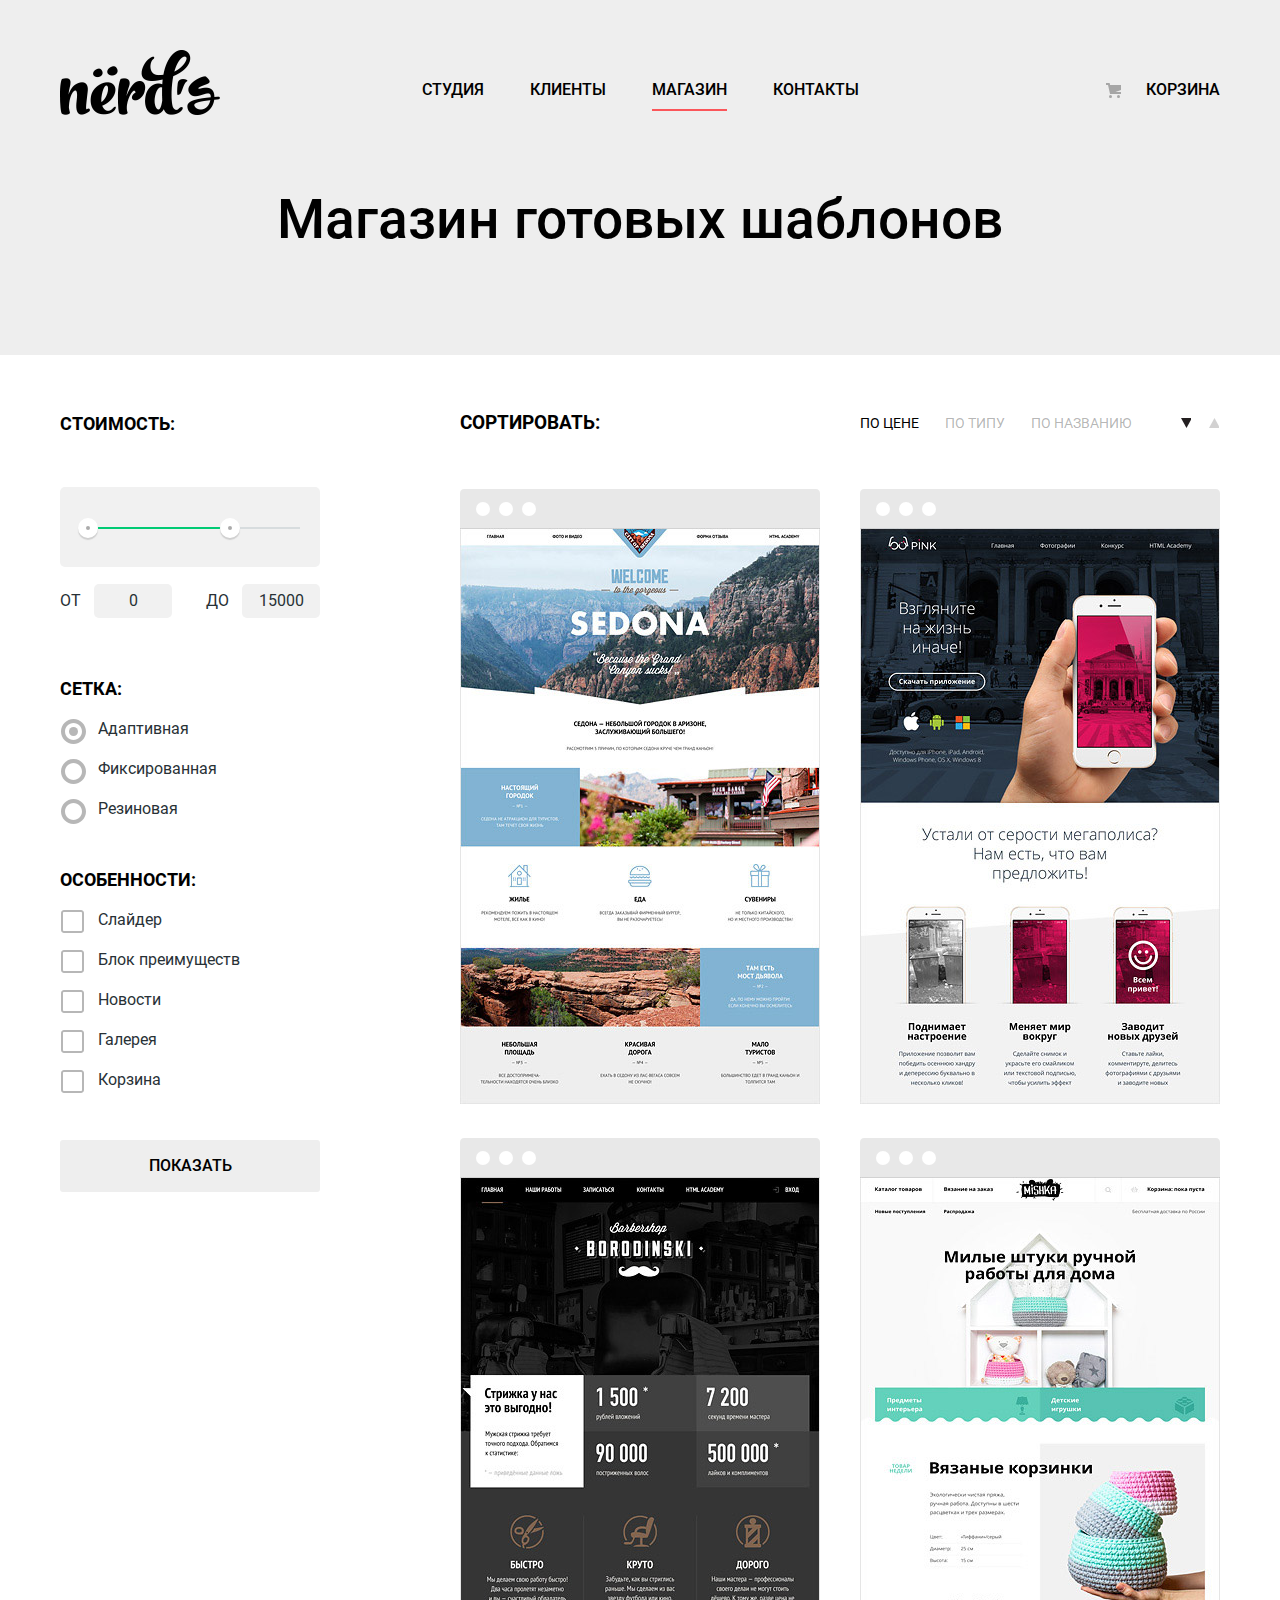
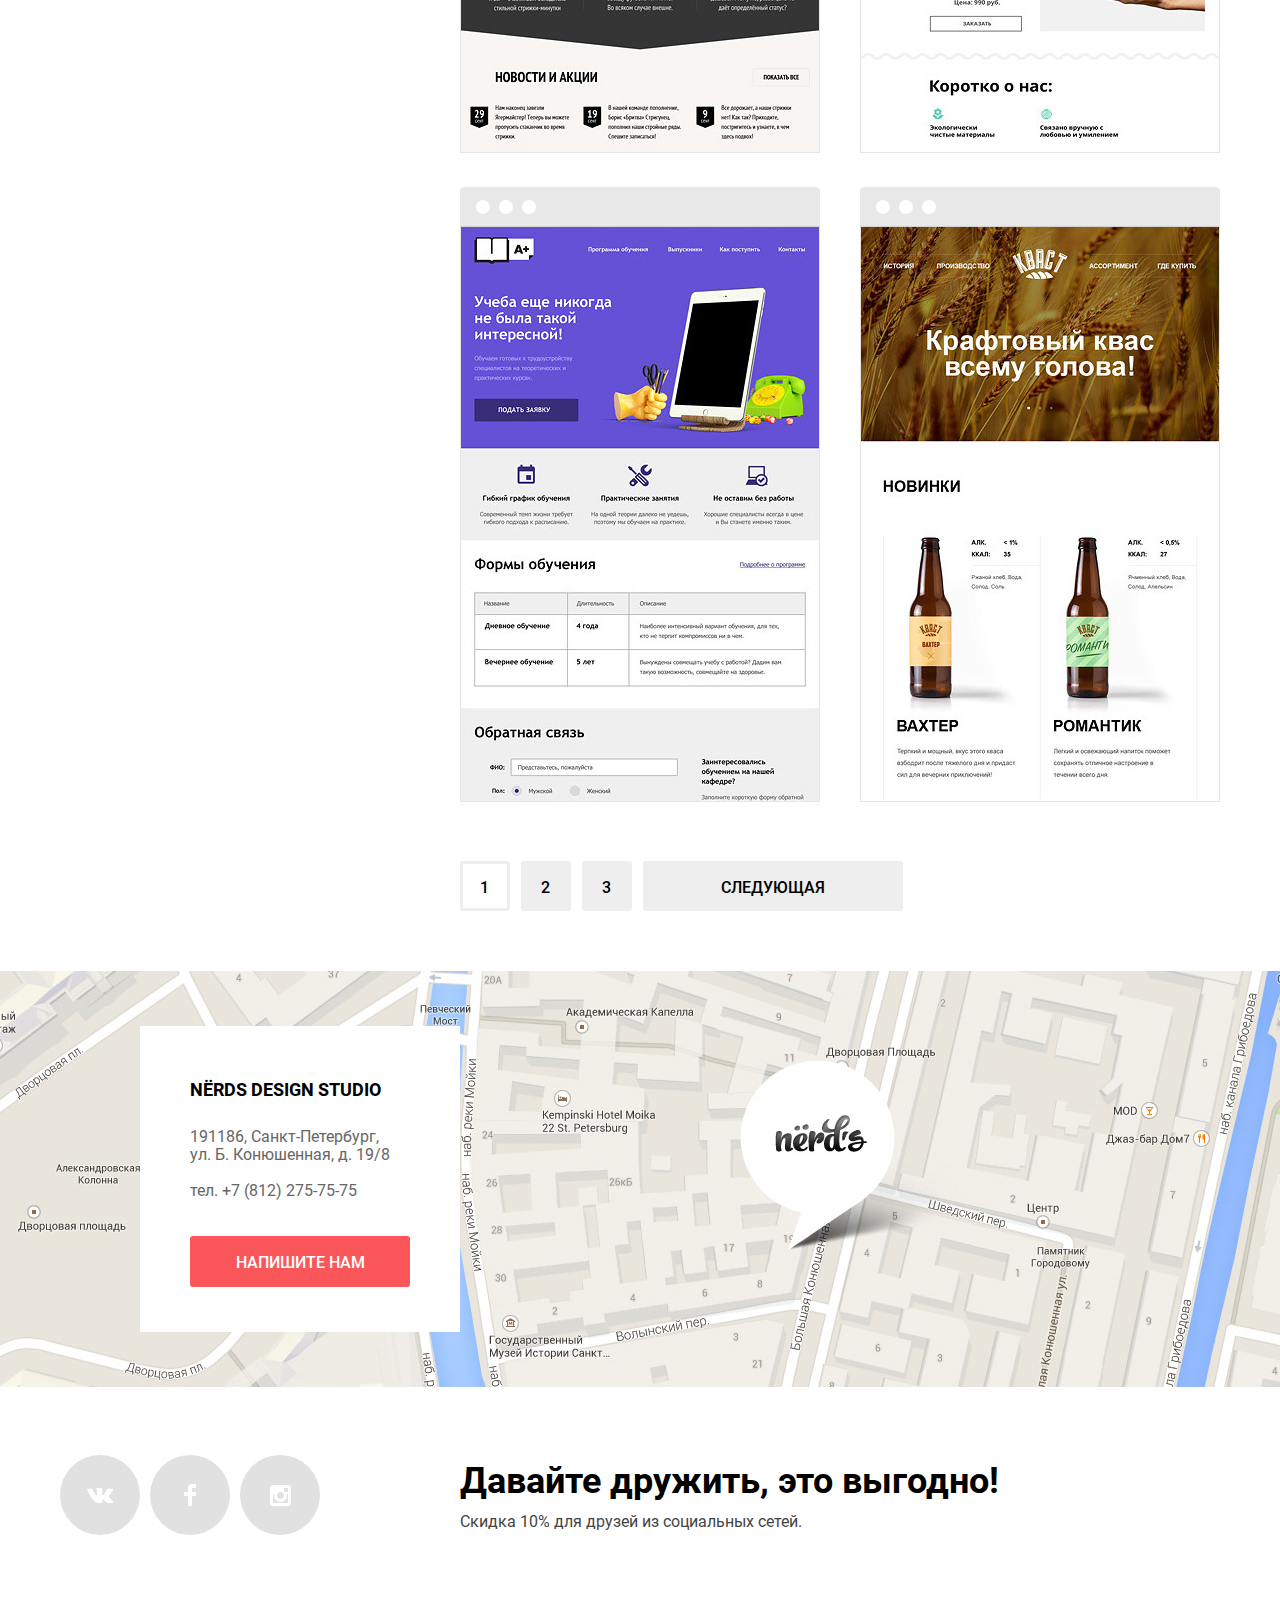
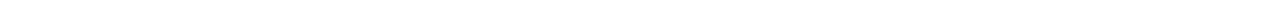
==== commit 7769b4db: "Всё собрал" ====
--- a/catalog.html
+++ b/catalog.html
@@ -4,7 +4,7 @@
     <meta charset="UTF-8">
     <title>Магазин готовых товаров</title>
     <link rel="stylesheet" href="css/min-normalize.css">
-    <link rel="stylesheet" href="css/main.css">
+    <link rel="stylesheet" href="css/min-main.css">
   </head>
   <body>
     <header class="header-main">
@@ -93,14 +93,14 @@
         <section class="catalog">
           <h2 class="visually-hidden">Каталог готовых шаблонов</h2>
           <div class="sort-catalog">
-            <h3>Сортировать</h3>
+            <h3>Сортировать:</h3>
             <ul class="sort-list">
+              <li><a class="sort-active" href="#">по цене</a></li>
               <li><a href="#">по типу</a></li>
               <li><a href="#">по названию</a></li>
-              <li><a href="#">по цене</a></li>
             </ul>
             <ul class="sort-direction">
-              <li><a class="dir-down dir-active" href="#" aria-label="сортировать от большего к меньшему"></a></li>
+              <li><a class="dir-down sort-active" href="#" aria-label="сортировать от большего к меньшему"></a></li>
               <li><a class="dir-up" href="#" aria-label="сортировать от меньшего к большему"></a></li>
             </ul>
           </div>
--- a/css/min-main.css
+++ b/css/min-main.css
@@ -0,0 +1 @@
+.header-main,.main-container{min-width:1200px}.about-us-promo,.about-us-tab b,.btn,.header-nav,.products-title{text-transform:uppercase}.btn,.catalog-title,.clients-item{text-align:center}@font-face{font-family:Roboto;src:url(../fonts/roboto.woff2) format("woff2"),url(../fonts/roboto.woff) format("woff");font-weight:400;font-style:normal}@font-face{font-family:Roboto;src:url(../fonts/robotomedium.woff2) format("woff2"),url(../fonts/robotomedium.woff) format("woff");font-weight:500;font-style:normal}@font-face{font-family:Roboto;src:url(../fonts/robotobold.woff2) format("woff2"),url(../fonts/robotobold.woff) format("woff");font-weight:700;font-style:normal}html{-webkit-box-sizing:border-box;box-sizing:border-box}*,::after,::before{-webkit-box-sizing:inherit;box-sizing:inherit}body{margin:0;padding:0;font-family:Roboto,Arial,sans-serif;font-size:16px;line-height:24px;font-weight:400;color:#283136;background-color:#fff}img{max-width:100%}a{text-decoration:none}.visually-hidden{position:absolute;top:0;left:0;width:1px;height:1px;margin:-1px;border:0;padding:0;clip:rect(0 0 0 0);overflow:hidden}.btn{display:inline-block;font:inherit;line-height:18px;font-weight:500;color:#fff;vertical-align:top;word-break:break-all;background-color:#fb565a;border:none;border-radius:3px}.btn:focus,.btn:hover{background-color:#e74246}.btn:active{color:rgba(255,255,255,.3);background-color:#d7373b;-webkit-box-shadow:0 2px 0 0 rgba(0,0,0,.25) inset;box-shadow:0 2px 0 0 rgba(0,0,0,.25) inset}.container-index{position:relative;width:1200px;margin:0 auto;padding:0 20px}.header-main{color:#000;background-color:#eee}.header-nav{display:-webkit-box;display:-ms-flexbox;display:flex;-webkit-box-align:center;-ms-flex-align:center;align-items:center;padding-top:50px;font-weight:500;line-height:30px}.nav-list,.nav-user{display:-webkit-box;display:-ms-flexbox}.header-nav ul{margin:0 0 0 156px;padding:15px 0 0;list-style:none}.header-nav ul:last-child{margin-left:auto}.nav-list{display:flex;-ms-flex-wrap:wrap;flex-wrap:wrap;max-width:540px}.nav-list li{padding-left:46px}.nav-user{display:flex;-webkit-box-pack:end;-ms-flex-pack:end;justify-content:flex-end;-ms-flex-wrap:wrap;flex-wrap:wrap;max-width:260px}.nav-list a,.nav-user a{padding:10px 0;color:#000}.user-cart a{position:relative;max-width:125px;padding-left:45px}.user-cart a::before{position:absolute;top:13px;left:5px;content:"";width:20px;height:20px;background:url(../img/cart-icon.svg) no-repeat}.nav-list a:focus,.nav-list a:hover,.nav-user a:focus,.nav-user a:hover{color:#fb565a}.nav-list a:active,.nav-user a:active{color:rgba(0,0,0,.3)}.nav-current{border-bottom:2px solid #fb565a}.logo{font-size:0;line-height:0}.logo:focus,.logo:hover{opacity:.8}.logo:active{opacity:.3}.advantages{background-color:#eee}.advantages .container-index{display:-webkit-box;display:-ms-flexbox;display:flex}.advantages-list{margin:0;padding:0;list-style:none}.advantages-item{display:none;-webkit-box-orient:vertical;-webkit-box-direction:normal;-ms-flex-direction:column;flex-direction:column;-webkit-box-align:start;-ms-flex-align:start;align-items:flex-start;margin:0;padding:77px 640px 80px 0}.advantages-slogan{margin-bottom:25px;min-width:520px;font-size:55px;line-height:55px;font-weight:500;color:#000}.advantages-item p{max-width:420px;margin:0 0 40px;padding:0}.advantages-item .btn{min-width:240px;padding:18px 55px 14px}.advantages-item:first-child{background:url(../img/slide1.png) 93.5% 17px no-repeat}.advantages-item:nth-child(2){background:url(../img/slide2.png) 100% no-repeat}.advantages-item:nth-child(3){background:url(../img/slide3.png) 100% 18px no-repeat}.advantages-controls{position:absolute;bottom:96px;left:50%;display:-webkit-box;display:-ms-flexbox;display:flex;-webkit-box-pack:justify;-ms-flex-pack:justify;justify-content:space-between;width:90px;margin:0;padding:0;z-index:100;list-style:none;-webkit-transform:translateX(-50%);-ms-transform:translateX(-50%);transform:translateX(-50%)}.advantages-controls label{position:relative;width:18px;height:18px;margin:0;padding:0;border:none;border-radius:50%;z-index:25;background-color:#fff;cursor:pointer}#slider-control-1:checked~.advantages-list .advantages-item:first-child,#slider-control-2:checked~.advantages-list .advantages-item:nth-child(2),#slider-control-3:checked~.advantages-list .advantages-item:nth-child(3){display:-webkit-box;display:-ms-flexbox;display:flex}.products-item,.products-list{display:-webkit-box;display:-ms-flexbox}#slider-control-1:checked~.advantages-controls label:first-child::before,#slider-control-2:checked~.advantages-controls label:nth-child(2)::before,#slider-control-3:checked~.advantages-controls label:nth-child(3)::before{content:"";position:absolute;top:25%;left:5px;z-index:100;width:8px;height:8px;border:2px solid #c1c1c1;border-radius:50%;background-color:#fff}.advantages input[name=slider-controls]:first-child:focus~.advantages-controls label:first-child,.advantages input[name=slider-controls]:nth-child(2):focus~.advantages-controls label:nth-child(2),.advantages input[name=slider-controls]:nth-child(3):focus~.advantages-controls label:nth-child(3){outline:-webkit-focus-ring-color auto 5px}.products{padding-top:80px;border-bottom:2px solid #f4f4f4;color:#283136;background-color:#fff}.products-list{display:flex;-ms-flex-wrap:wrap;flex-wrap:wrap;margin:0;padding:0;list-style:none}.about-us-dis,.products-item{-webkit-box-orient:vertical;-webkit-box-direction:normal;-ms-flex-direction:column}.products-item{display:flex;flex-direction:column;-webkit-box-align:start;-ms-flex-align:start;align-items:flex-start;width:300px;margin-right:100px;margin-bottom:80px}.about-us,.about-us-dis{display:-webkit-box;display:-ms-flexbox}.products-item:nth-child(3n){margin-right:0}.item-img{margin-bottom:24px;padding-top:146px;padding-right:300px}.products-item:first-child .item-img{background:url(../img/illustration-1.jpg) no-repeat #FB565A}.products-item:nth-child(2) .item-img{background:url(../img/illustration-2.jpg) no-repeat #00CA74}.products-item:nth-child(3) .item-img{background:url(../img/illustration-3.jpg) no-repeat #EFC849}.products-title{margin:0 0 18px;padding:0;font-size:24px;line-height:30px;font-weight:700;color:#000}.products-item p{max-width:265px;margin:0 0 32px;padding:0 20px 0 0}.products-item .btn{padding:15px 40px}.products-item:nth-child(2) .btn{background-color:#00ca74}.products-item:nth-child(3) .btn{background-color:#efc849}.products-item:nth-child(2) .btn:focus,.products-item:nth-child(2) .btn:hover{background-color:#00bc6c}.products-item:nth-child(3) .btn:focus,.products-item:nth-child(3) .btn:hover{background-color:#eab534}.products-item:nth-child(2) .btn:active{color:rgba(255,255,255,.3);background-color:#00aa62}.products-item:nth-child(3) .btn:active{color:rgba(255,255,255,.3);background-color:#e5a722}.about-us{display:flex;margin-bottom:50px;padding-top:40px;color:#283136;background-color:#fff}.about-us ul{margin:0;padding:0;list-style:none}.about-us-dis{display:flex;flex-direction:column;width:660px;padding-top:35px}.about-us-tab,.clients ul{display:-webkit-box;display:-ms-flexbox}.about-us-tab,.contacts-container{-webkit-box-orient:vertical;-webkit-box-direction:normal;-ms-flex-direction:column}.about-us-slogan{margin-bottom:32px;font-size:45px;line-height:45px;font-weight:500;color:#000}.about-us-dis p{margin:0 0 38px;padding:0}.about-us-promo{margin-bottom:25px;font-weight:700;color:#000}.promo-list li{position:relative;padding-left:36px;margin-bottom:24px}.promo-list li::before{position:absolute;top:11px;left:1px;content:"";width:25px;height:1px;border:1px solid #fb565a}.about-us-tab{display:flex;flex-direction:column;width:360px;margin-left:140px}.about-us-img{margin-bottom:37px;padding-top:208px;background:url(../img/nerds-illustration.jpg) no-repeat #D7DCD3}.about-us-tab b{padding-left:18px;color:#000}.success-row{line-height:18px;font-weight:400}.success-row:first-child{font-size:45px;line-height:10.06px;font-weight:700;color:#000}.success-row sup{font-size:30px}.success-row td{padding-top:55px;padding-left:12px}.success-row td:first-child{padding-left:0}.success-row td:last-child{padding-left:18px}.success-row:nth-child(2) td{padding-top:35px}.clients{margin-bottom:80px;padding:24px 32px 38px;border-top:2px solid #f4f4f4;border-bottom:2px solid #f4f4f4}.clients ul{display:flex;-ms-flex-wrap:wrap;flex-wrap:wrap;margin:0;padding:0;list-style:none}.contacts-container,.contacts-wrapper{display:-webkit-box;display:-ms-flexbox}.clients-item{position:relative;margin-top:20px;margin-right:95px}.clients-item:nth-child(4n){margin-right:0}.clients-item:first-child{padding-top:17px}.clients-item:nth-child(3){padding-top:20px;padding-left:8px}.clients-item:nth-child(4){padding-top:7px;padding-left:26px}.clients-item a{opacity:.2}.clients-item a:focus,.clients-item a:hover{opacity:1}.clients-item a:active{opacity:.1}.clients-item:not(:nth-child(4n))::after{position:absolute;top:19px;content:"";height:52px;width:2px;background-color:#f4f4f4;opacity:1}.clients-item:first-child::after{right:-50px}.clients-item:nth-child(2)::after{right:-45px}.clients-item:nth-child(3)::after{right:-58px}.imap{position:absolute;z-index:1;width:100%;min-width:1200px}.contacts-container{position:relative;display:flex;flex-direction:column;max-width:1440px;min-width:1200px;min-height:416px;margin:0 auto;line-height:18px;color:#666;background:url(../img/map-markerjpg.jpg) center center no-repeat #eee}.contacts-wrapper,.filter-catalog form{-webkit-box-orient:vertical;-webkit-box-direction:normal;-ms-flex-direction:column}.contacts-wrapper{position:absolute;top:55px;left:140px;z-index:2;display:flex;flex-direction:column;-webkit-box-align:start;-ms-flex-align:start;align-items:flex-start;width:320px;padding:49px 50px 45px;background-color:#fff}.main-footer,.social-list{display:-webkit-box;display:-ms-flexbox}.contacts-wrapper h3{margin:0 0 5px;padding:0;font-size:18px;line-height:30px;font-weight:700;color:#000}.contacts-wrapper p{margin:0 0 18px;white-space:pre-line}.contacts-wrapper p:last-of-type{margin-bottom:36px}.contacts-wrapper .btn{-ms-flex-item-align:start;align-self:flex-start;min-width:220px;padding:18px 44px 15px}.main-footer{display:flex;-webkit-box-align:center;-ms-flex-align:center;align-items:center;padding-top:68px;padding-bottom:80px;line-height:22px;color:#444;background-color:#fff}.main-footer b{font-size:36px;line-height:36px;font-weight:700;color:#000}.social-list{display:flex;-ms-flex-wrap:wrap;flex-wrap:wrap;max-width:270px;margin:0;padding:0;list-style:none}.container-catalog,.social-btn{display:-webkit-box;display:-ms-flexbox}.social-list li{margin-right:10px}.social-btn{display:flex;-webkit-box-align:center;-ms-flex-align:center;align-items:center;-webkit-box-pack:center;-ms-flex-pack:center;justify-content:center;width:80px;height:80px;border:none;border-radius:50%;background-color:#e1e1e1}.social-btn:focus,.social-btn:hover{background-color:#e74246}.social-btn:active{fill-opacity:.3;background-color:#d7373b}.footer-slogan{margin-left:130px;padding-top:5px}.footer-slogan p{margin:12px 0 0;padding:0}.container-catalog{display:flex;-webkit-box-pack:justify;-ms-flex-pack:justify;justify-content:space-between;-ms-flex-wrap:wrap;flex-wrap:wrap;margin-top:54px}.catalog-title{margin:0;padding:77px 0 108px;font-size:55px;line-height:55px;font-weight:500;color:#000;background-color:#eee}.filter-catalog .sort-name,.item-title a{font-weight:700;text-transform:uppercase}.filter-catalog{width:260px;min-height:780px;line-height:20px;background-color:#fff}.filter-catalog .btn,.filter-catalog input{background-color:#eee}.filter-catalog form{display:-webkit-box;display:-ms-flexbox;display:flex;flex-direction:column;min-height:780px}.catalog,.item-info{-ms-flex-direction:column;-webkit-box-orient:vertical;-webkit-box-direction:normal}.filter-catalog fieldset{margin:0;padding:0;border:none}.filter-catalog .sort-name{margin-bottom:15px;font-size:18px;line-height:30px;color:#000}.filter-catalog input:disabled+label,.filter-catalog input:disabled+label::before{opacity:.3}.filter-catalog ul{margin:0;padding:0;list-style:none}.filter-catalog .btn{padding:17px 0;color:#000}.filter-catalog .btn:focus,.filter-catalog .btn:hover{background:#dfdfdf}.filter-catalog .btn:active{color:rgba(0,0,0,.3);background:#d5d5d5}.filter-catalog .filter-price{margin-bottom:56px;line-height:22px;text-transform:uppercase}.filter-price .sort-name{margin-bottom:48px}.slide-range-block{display:block}.range-controls{position:relative;height:80px;margin-bottom:17px;padding-top:40px;padding-left:20px;padding-right:20px;background-color:#f1f1f1;border-radius:5px}.slider-scale{height:2px;background:#d7dcde}.slider-bar{width:70%;height:2px;background:#00ca74}.toggle{position:absolute;top:31px;left:0;width:20px;height:20px;padding:0;border:8px solid #fff;background-color:#ababab;-webkit-box-shadow:0 2px 1px 0 #cfcfcf;box-shadow:0 2px 1px 0 #cfcfcf;border-radius:50%;cursor:pointer}.toggle-min{left:18px}.toggle-max{left:160px}.num-range-block{font-size:0}.num-range-block label{display:inline-block;width:50%;font-size:16px;text-transform:uppercase;vertical-align:top}.num-range-block input{width:78px;margin-left:9px;padding:8px 10px;text-align:center;color:#283136;border:none;border-radius:5px;background:#f1f1f1}.num-range-block label:nth-child(2){text-align:right}.filter-features input,.filter-grid input{margin-bottom:24px}.filter-features label,.filter-grid label{padding-left:32px}.filter-features label::before,.filter-grid label::before{opacity:.4}.filter-features label:hover::before,.filter-grid label:hover::before,.sort-option input:focus+label::before{opacity:1}.filter-catalog .filter-grid{margin-bottom:26px}.sort-option{position:relative;margin:0 0 20px 6px}.filter-features input:checked~label::before,.filter-features label::before,.filter-grid input:checked~label::before,.filter-grid label::before{position:absolute;left:-5px;width:25px;height:25px;top:0;content:""}.filter-grid label::before{background:url(../img/radio-off.svg) no-repeat}.filter-grid input:checked~label::before{background:url(../img/radio-on.svg) no-repeat}.filter-catalog .filter-features{margin-bottom:30px}.filter-features label::before{background:url(../img/checkbox-off.svg) no-repeat}.filter-features input:checked~label::before{background:url(../img/checkbox-on.svg) no-repeat}.catalog{display:-webkit-box;display:-ms-flexbox;display:flex;flex-direction:column;width:760px;line-height:18px;color:#666;background-color:#fff}.sort-catalog{display:-webkit-box;display:-ms-flexbox;display:flex;-webkit-box-align:end;-ms-flex-align:end;align-items:flex-end;margin-bottom:57px}.sort-catalog h3{margin:5px 260px 0 0;padding:0;color:#000;text-transform:uppercase}.sort-direction,.sort-list{display:-webkit-box;display:-ms-flexbox;display:flex;-ms-flex-wrap:wrap;flex-wrap:wrap;margin:0;padding:0;list-style:none}.sort-list{max-width:280px;margin-right:auto}.sort-direction{max-width:60px}.sort-list li:not(:nth-child(3n)){margin-right:26px}.sort-list a{font-size:14px;color:rgba(0,0,0,.3);text-transform:uppercase}.sort-direction li{position:relative;padding:7px;margin-left:14px}.dir-down::before,.dir-up::before{position:absolute;top:0;left:3px;content:"";width:10px;height:10px;opacity:.2}.dir-down::before{background:url(../img/icon-down-dir.svg) no-repeat}.dir-up::before{background:url(../img/icon-up-dir.svg) no-repeat}.dir-down:focus::before,.dir-down:hover::before,.dir-up:focus:before,.dir-up:hover:before{opacity:.6}.dir-down:active::before,.dir-up:active:before{opacity:1}.sort-direction a:focus,.sort-direction a:hover,.sort-list a:hover{color:rgba(0,0,0,.6)}.sort-list a:active,.sort-list a:focus{color:#000}.sort-active::before,.sort-list .sort-active{color:rgba(0,0,0,1);opacity:1}.catalog-list{display:-webkit-box;display:-ms-flexbox;display:flex;-webkit-box-pack:justify;-ms-flex-pack:justify;justify-content:space-between;-ms-flex-wrap:wrap;flex-wrap:wrap;width:760px;margin:0 0 25px;padding:0;list-style:none}.item-info,.pagination-list{display:-webkit-box;text-align:center}.catalog-item{position:relative;width:360px;margin-bottom:30px;padding-top:39px;outline:0}.catalog-item::before{position:absolute;top:0;left:0;content:"";width:100%;height:40px;background:url(../img/browser.svg) no-repeat;opacity:.12}.item-info{position:absolute;bottom:5px;display:-ms-flexbox;display:flex;flex-direction:column;-webkit-box-align:center;-ms-flex-align:center;align-items:center;width:100%;max-height:580px;padding:25px 20px 45px;overflow:overlay;background-color:#eee}.item-info p{margin:0 0 32px;white-space:pre-line}.item-info .btn{padding:15px 60px}.item-info .btn:active,.item-info .btn:hover{color:#fff}.item-title{margin:0 0 14px}.item-title a{font-size:18px;line-height:30px;color:#000}.catalog-item:focus::before,.catalog-item:hover::before{opacity:1}.catalog-item:focus .item-info,.catalog-item:hover .item-info{top:auto;height:auto;clip:auto}.pagination-list{display:-ms-flexbox;display:flex;margin:0 0 60px;padding:0;text-transform:uppercase;list-style:none}.pagination-item,.pagination-next{margin-right:11px;padding:18px 21px 14px 20px;text-align:center;font-weight:500;color:#000;background-color:#eee}.pagination-next{width:260px;min-height:50px}.pagination-item:focus,.pagination-item:hover,.pagination-next:focus,.pagination-next:hover{background-color:#dfdfdf}.pagination-item:active{background-color:#d5d5d5}.pagination-item:active,.pagination-next:active{color:rgba(0,0,0,.3)}.pagination-current,.pagination-current:active,.pagination-current:focus,.pagination-current:hover{background-color:#fff;-webkit-box-shadow:#eee 0 0 0 3px inset;box-shadow:#eee 0 0 0 3px inset}.pagination-current:active{color:rgba(0,0,0,1)}.modal-form{position:fixed;bottom:180px;left:50%;z-index:100;display:-webkit-box;display:-ms-flexbox;display:flex;-webkit-box-orient:vertical;-webkit-box-direction:normal;-ms-flex-direction:column;flex-direction:column;-webkit-box-align:start;-ms-flex-align:start;align-items:flex-start;width:960px;min-height:590px;margin-left:-480px;padding:70px 100px;line-height:18px;font-weight:700;color:#000;background-color:#fff;-webkit-box-shadow:0 20px 40px 0 rgba(0,1,1,.75);box-shadow:0 20px 40px 0 rgba(0,1,1,.75);-webkit-animation:bounce .6s;animation:bounce .6s}.modal-form form{width:100%}.modal-form h2{margin:0 0 40px;font-size:45px;line-height:45px;font-weight:500}.modal-name{display:-webkit-box;display:-ms-flexbox;display:flex;-webkit-box-pack:justify;-ms-flex-pack:justify;justify-content:space-between;margin-bottom:30px}.modal-name p{margin:0}.modal-letter{margin:0 0 45px}.modal-letter textarea{width:100%;min-height:118px}.modal-form label{display:block;margin-bottom:10px}.modal-name input{width:360px;min-height:50px}.modal-form input,.modal-form textarea{padding-left:12px;font:inherit;line-height:18px;font-weight:400;color:#a1a1a1;background-color:transparent;border:2px solid #d7dcde;outline:0}.modal-form textarea{padding-top:12px}.modal-form input:hover,.modal-form textarea:hover{border-color:#b4b9bb}.modal-form input:focus,.modal-form textarea:focus{color:#444;border-color:#000}.modal-form input:invalid,.modal-form textarea:invalid{color:#e74246;border-color:#e74246}.modal-form .btn{min-width:260px;padding:15px 20px}.modal-close{position:absolute;top:80px;right:120px;margin:0;padding:0;border:none;font-size:0;background:0 0;opacity:.3;cursor:pointer;outline:0}.modal-close::before{content:"";position:absolute;width:21px;height:21px;background:url(../img/close-cross.svg) no-repeat}.modal-close:focus,.modal-close:hover{opacity:1}.modal-close:active{opacity:.1}.display-none{display:none}.modal-err{-webkit-animation:shake .6s;animation:shake .6s}@-webkit-keyframes bounce{0%{-webkit-transform:translateY(-2000px);transform:translateY(-2000px)}70%{-webkit-transform:translateY(30px);transform:translateY(30px)}90%{-webkit-transform:translateY(-10px);transform:translateY(-10px)}100%{-webkit-transform:translateY(0);transform:translateY(0)}}@keyframes bounce{0%{-webkit-transform:translateY(-2000px);transform:translateY(-2000px)}70%{-webkit-transform:translateY(30px);transform:translateY(30px)}90%{-webkit-transform:translateY(-10px);transform:translateY(-10px)}100%{-webkit-transform:translateY(0);transform:translateY(0)}}@-webkit-keyframes shake{0%,100%{-webkit-transform:translateX(0);transform:translateX(0)}10%,30%,50%,70%,90%{-webkit-transform:translateX(-10px);transform:translateX(-10px)}20%,40%,60%,80%{-webkit-transform:translateX(10px);transform:translateX(10px)}}@keyframes shake{0%,100%{-webkit-transform:translateX(0);transform:translateX(0)}10%,30%,50%,70%,90%{-webkit-transform:translateX(-10px);transform:translateX(-10px)}20%,40%,60%,80%{-webkit-transform:translateX(10px);transform:translateX(10px)}}